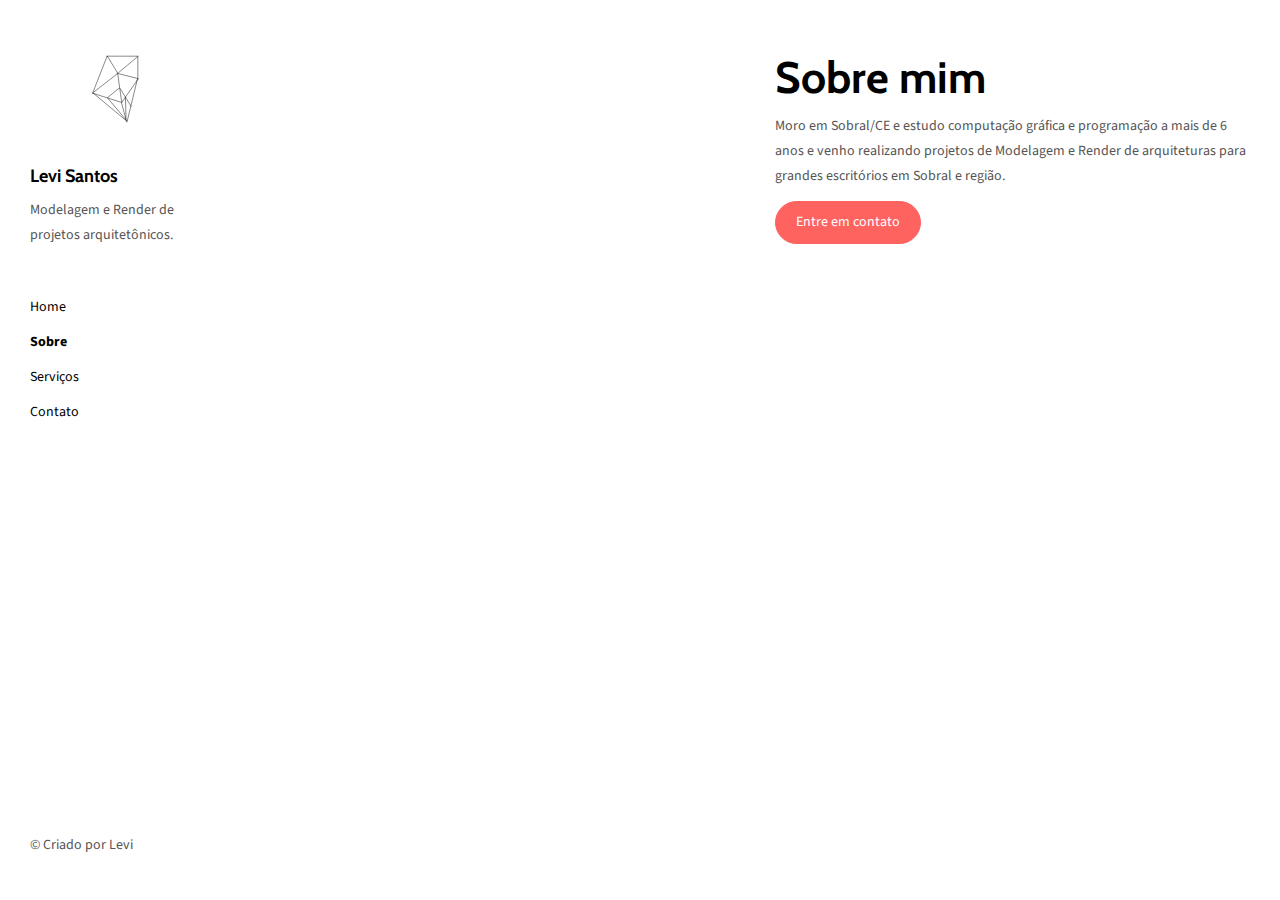
==== about.html @ 4e8b9628 "first commit" ====
<!DOCTYPE html>
<html lang="en">

<head>
  <meta charset="UTF-8">
  <meta content="IE=edge" http-equiv="X-UA-Compatible">
  <meta content="width=device-width,initial-scale=1" name="viewport">
  <meta content="description" name="description">
  <meta name="google" content="notranslate" />
  <meta content="Mashup templates have been developped by Orson.io team" name="author">

  <!-- Disable tap highlight on IE -->
  <meta name="msapplication-tap-highlight" content="no">

  <link href="./assets/apple-icon-180x180.png" rel="apple-touch-icon">
  <link href="./assets/favicon.ico" rel="icon">



  <title>Sobre mim</title>

  <link href="./main.82cfd66e.css" rel="stylesheet">
</head>

<body>

  <!-- Add your content of header -->
  <header class="">
    <div class="navbar navbar-default visible-xs">
      <button type="button" class="navbar-toggle collapsed">
        <span class="sr-only">Toggle navigation</span>
        <span class="icon-bar"></span>
        <span class="icon-bar"></span>
        <span class="icon-bar"></span>
      </button>
      <a href="./index.html" class="navbar-brand">Levi Santos</a>
    </div>

    <nav class="sidebar">
      <div class="navbar-collapse" id="navbar-collapse">
        <div class="site-header hidden-xs">
          <a class="site-brand" href="./index.html" title="">
            <img class="img-responsive site-logo" alt="" src="./assets/levi_logo.svg">
            Levi Santos
          </a>
          <p>Modelagem e Render de projetos arquitetônicos.</p>
        </div>
        <ul class="nav">
          <li><a href="./index.html" title="">Home</a></li>
          <li><a href="./about.html" title="">Sobre</a></li>
          <li><a href="./services.html" title="">Serviços</a></li>
          <li><a href="./contact.html" title="">Contato</a></li>
          <!-- <li><a href="./components.html" title="">Components</a></li> -->

        </ul>

        <nav class="nav-footer">
          <!-- <p class="nav-footer-social-buttons">
            <a class="fa-icon" href="https://www.instagram.com/" title="">
              <i class="fa fa-instagram"></i>
            </a>
            <a class="fa-icon" href="https://dribbble.com/" title="">
              <i class="fa fa-dribbble"></i>
            </a>
            <a class="fa-icon" href="https://twitter.com/" title="">
              <i class="fa fa-twitter"></i>
            </a>
          </p> -->
          <p>© Criado por Levi</a></p>
        </nav>
      </div>
    </nav>
  </header>
  <main class="" id="main-collapse">


    <div class="row">
      <div class="col-xs-12 col-md-6">
        <img class="img-responsive" alt="" src="./assets/images/img-10.jpg">
      </div>
      <div class="col-xs-12 col-md-6">
        <h1>Sobre mim</h1>

          <p>Moro em Sobral/CE e estudo computação gráfica e programação a mais de 6 anos e venho realizando projetos
            de Modelagem e Render de arquiteturas para grandes escritórios em Sobral e região.
          </p>

        <a href="contact.html" class="btn btn-primary" title=""> Entre em contato</a>
      </div>
    </div>

  </main>

  <script>
    document.addEventListener("DOMContentLoaded", function (event) {
      navbarToggleSidebar();
      navActivePage();
    });
  </script>

  <!-- Google Analytics: change UA-XXXXX-X to be your site's ID 

<script>
  (function (i, s, o, g, r, a, m) {
    i['GoogleAnalyticsObject'] = r; i[r] = i[r] || function () {
      (i[r].q = i[r].q || []).push(arguments)
    }, i[r].l = 1 * new Date(); a = s.createElement(o),
      m = s.getElementsByTagName(o)[0]; a.async = 1; a.src = g; m.parentNode.insertBefore(a, m)
  })(window, document, 'script', '//www.google-analytics.com/analytics.js', 'ga');
  ga('create', 'UA-XXXXX-X', 'auto');
  ga('send', 'pageview');
</script>

-->
  <script type="text/javascript" src="./main.85741bff.js"></script>
</body>

</html>
---- main.82cfd66e.css ----
@import url(https://fonts.googleapis.com/css?family=Cabin:400,700|Source+Sans+Pro:400,700);@import url(https://maxcdn.bootstrapcdn.com/font-awesome/4.7.0/css/font-awesome.min.css);/*!
 * Bootstrap v3.3.7 (http://getbootstrap.com)
 * Copyright 2011-2016 Twitter, Inc.
 * Licensed under MIT (https://github.com/twbs/bootstrap/blob/master/LICENSE)
 */
/*! normalize.css v3.0.3 | MIT License | github.com/necolas/normalize.css */html{font-family:sans-serif;-ms-text-size-adjust:100%;-webkit-text-size-adjust:100%}body{margin:0}article,aside,details,figcaption,figure,footer,header,hgroup,main,menu,nav,section,summary{display:block}audio,canvas,progress,video{display:inline-block;vertical-align:baseline}audio:not([controls]){display:none;height:0}[hidden],template{display:none}a{background-color:transparent}a:active,a:hover{outline:0}abbr[title]{border-bottom:1px dotted}b,strong{font-weight:700}dfn{font-style:italic}h1{font-size:2em;margin:.67em 0}mark{background:#ff0;color:#000}small{font-size:80%}sub,sup{font-size:75%;line-height:0;position:relative;vertical-align:baseline}sup{top:-.5em}sub{bottom:-.25em}img{border:0}svg:not(:root){overflow:hidden}figure{margin:1em 40px}hr{box-sizing:content-box;height:0}pre{overflow:auto}code,kbd,pre,samp{font-family:monospace,monospace;font-size:1em}button,input,optgroup,select,textarea{color:inherit;font:inherit;margin:0}button{overflow:visible}button,select{text-transform:none}button,html input[type=button],input[type=reset],input[type=submit]{-webkit-appearance:button;cursor:pointer}button[disabled],html input[disabled]{cursor:default}button::-moz-focus-inner,input::-moz-focus-inner{border:0;padding:0}input{line-height:normal}input[type=checkbox],input[type=radio]{box-sizing:border-box;padding:0}input[type=number]::-webkit-inner-spin-button,input[type=number]::-webkit-outer-spin-button{height:auto}input[type=search]{-webkit-appearance:textfield;box-sizing:content-box}input[type=search]::-webkit-search-cancel-button,input[type=search]::-webkit-search-decoration{-webkit-appearance:none}fieldset{border:1px solid silver;margin:0 2px;padding:.35em .625em .75em}textarea{overflow:auto}optgroup{font-weight:700}table{border-collapse:collapse;border-spacing:0}td,th{padding:0}

/*! Source: https://github.com/h5bp/html5-boilerplate/blob/master/src/css/main.css */@media print{*,:after,:before{background:transparent!important;color:#000!important;box-shadow:none!important;text-shadow:none!important}a,a:visited{text-decoration:underline}a[href]:after{content:" (" attr(href) ")"}abbr[title]:after{content:" (" attr(title) ")"}a[href^="#"]:after,a[href^="javascript:"]:after{content:""}blockquote,pre{border:1px solid #999;page-break-inside:avoid}thead{display:table-header-group}img,tr{page-break-inside:avoid}img{max-width:100%!important}h2,h3,p{orphans:3;widows:3}h2,h3{page-break-after:avoid}.navbar{display:none}.btn>.caret,.dropup>.btn>.caret{border-top-color:#000!important}.label{border:1px solid #000}.table{border-collapse:collapse!important}.table td,.table th{background-color:#fff!important}.table-bordered td,.table-bordered th{border:1px solid #ddd!important}}*,:after,:before{-webkit-box-sizing:border-box;-moz-box-sizing:border-box;box-sizing:border-box}html{font-size:10px;-webkit-tap-highlight-color:transparent}body{font-family:Source Sans Pro,Helvetica,Arial,sans-serif;font-size:14px;line-height:1.78;color:#555;background-color:#fff}button,input,select,textarea{font-family:inherit;font-size:inherit;line-height:inherit}a{color:#ff6360;text-decoration:none}a:focus,a:hover{color:#ff1814;text-decoration:underline}a:focus{outline:5px auto -webkit-focus-ring-color;outline-offset:-2px}figure{margin:0}img{vertical-align:middle}.img-responsive{display:block;max-width:100%;height:auto}.img-rounded{border-radius:2px}.img-thumbnail{padding:4px;line-height:1.78;background-color:#fff;border:1px solid #ddd;border-radius:2px;-webkit-transition:all .2s ease-in-out;-o-transition:all .2s ease-in-out;transition:all .2s ease-in-out;display:inline-block;max-width:100%;height:auto}.img-circle{border-radius:50%}hr{margin-top:24px;margin-bottom:24px;border:0;border-top:1px solid #eee}.sr-only{position:absolute;width:1px;height:1px;margin:-1px;padding:0;overflow:hidden;clip:rect(0,0,0,0);border:0}.sr-only-focusable:active,.sr-only-focusable:focus{position:static;width:auto;height:auto;margin:0;overflow:visible;clip:auto}[role=button]{cursor:pointer}.h1,.h2,.h3,.h4,.h5,.h6,h1,h2,h3,h4,h5,h6{font-family:Cabin,Helvetica,Arial,sans-serif;font-weight:700;line-height:1.1;color:#000}.h1 .small,.h1 small,.h2 .small,.h2 small,.h3 .small,.h3 small,.h4 .small,.h4 small,.h5 .small,.h5 small,.h6 .small,.h6 small,h1 .small,h1 small,h2 .small,h2 small,h3 .small,h3 small,h4 .small,h4 small,h5 .small,h5 small,h6 .small,h6 small{font-weight:400;line-height:1;color:#777}.h1,.h2,.h3,h1,h2,h3{margin-top:24px;margin-bottom:12px}.h1 .small,.h1 small,.h2 .small,.h2 small,.h3 .small,.h3 small,h1 .small,h1 small,h2 .small,h2 small,h3 .small,h3 small{font-size:65%}.h4,.h5,.h6,h4,h5,h6{margin-top:12px;margin-bottom:12px}.h4 .small,.h4 small,.h5 .small,.h5 small,.h6 .small,.h6 small,h4 .small,h4 small,h5 .small,h5 small,h6 .small,h6 small{font-size:75%}.h1,h1{font-size:44px}.h2,h2{font-size:33px}.h3,h3{font-size:25px}.h4,h4{font-size:19px}.h5,h5{font-size:14px}.h6,h6{font-size:12px}p{margin:0 0 12px}.lead{margin-bottom:24px;font-size:16px;font-weight:300;line-height:1.4}@media (min-width:768px){.lead{font-size:21px}}.small,small{font-size:85%}.mark,mark{background-color:#fcf8e3;padding:.2em}.text-left{text-align:left}.text-right{text-align:right}.text-center{text-align:center}.text-justify{text-align:justify}.text-nowrap{white-space:nowrap}.text-lowercase{text-transform:lowercase}.initialism,.text-uppercase{text-transform:uppercase}.text-capitalize{text-transform:capitalize}.text-muted{color:#777}.text-primary{color:#ff6360}a.text-primary:focus,a.text-primary:hover{color:#ff312d}.text-success{color:#fff}a.text-success:focus,a.text-success:hover{color:#e6e6e6}.text-info{color:#31708f}a.text-info:focus,a.text-info:hover{color:#245269}.text-warning{color:#8a6d3b}a.text-warning:focus,a.text-warning:hover{color:#66512c}.text-danger{color:#fff}a.text-danger:focus,a.text-danger:hover{color:#e6e6e6}.bg-primary{color:#fff;background-color:#ff6360}a.bg-primary:focus,a.bg-primary:hover{background-color:#ff312d}.bg-success{background-color:#57ce6e}a.bg-success:focus,a.bg-success:hover{background-color:#37bb50}.bg-info{background-color:#d9edf7}a.bg-info:focus,a.bg-info:hover{background-color:#afd9ee}.bg-warning{background-color:#fcf8e3}a.bg-warning:focus,a.bg-warning:hover{background-color:#f7ecb5}.bg-danger{background-color:#ee624b}a.bg-danger:focus,a.bg-danger:hover{background-color:#ea391c}.page-header{padding-bottom:11px;margin:48px 0 24px;border-bottom:1px solid #eee}ol,ul{margin-top:0;margin-bottom:12px}ol ol,ol ul,ul ol,ul ul{margin-bottom:0}.list-inline,.list-unstyled{padding-left:0;list-style:none}.list-inline{margin-left:-5px}.list-inline>li{display:inline-block;padding-left:5px;padding-right:5px}dl{margin-top:0;margin-bottom:24px}dd,dt{line-height:1.78}dt{font-weight:700}dd{margin-left:0}.dl-horizontal dd:after,.dl-horizontal dd:before{content:" ";display:table}.dl-horizontal dd:after{clear:both}@media (min-width:768px){.dl-horizontal dt{float:left;width:160px;clear:left;text-align:right;overflow:hidden;text-overflow:ellipsis;white-space:nowrap}.dl-horizontal dd{margin-left:180px}}abbr[data-original-title],abbr[title]{cursor:help;border-bottom:1px dotted #777}.initialism{font-size:90%}blockquote{padding:12px 24px;margin:0 0 24px;font-size:17.5px;border-left:5px solid #eee}blockquote ol:last-child,blockquote p:last-child,blockquote ul:last-child{margin-bottom:0}blockquote .small,blockquote footer,blockquote small{display:block;font-size:80%;line-height:1.78;color:#777}blockquote .small:before,blockquote footer:before,blockquote small:before{content:"\2014   \A0"}.blockquote-reverse,blockquote.pull-right{padding-right:15px;padding-left:0;border-right:5px solid #eee;border-left:0;text-align:right}.blockquote-reverse .small:before,.blockquote-reverse footer:before,.blockquote-reverse small:before,blockquote.pull-right .small:before,blockquote.pull-right footer:before,blockquote.pull-right small:before{content:""}.blockquote-reverse .small:after,.blockquote-reverse footer:after,.blockquote-reverse small:after,blockquote.pull-right .small:after,blockquote.pull-right footer:after,blockquote.pull-right small:after{content:"\A0   \2014"}address{margin-bottom:24px;font-style:normal;line-height:1.78}code,kbd,pre,samp{font-family:Menlo,Monaco,Consolas,Courier New,monospace}code{color:#c7254e;background-color:#f9f2f4}code,kbd{padding:2px 4px;font-size:90%;border-radius:2px}kbd{color:#fff;background-color:#333;box-shadow:inset 0 -1px 0 rgba(0,0,0,.25)}kbd kbd{padding:0;font-size:100%;font-weight:700;box-shadow:none}pre{display:block;padding:11.5px;margin:0 0 12px;font-size:13px;line-height:1.78;word-break:break-all;word-wrap:break-word;color:#333;background-color:#f5f5f5;border:1px solid #ccc;border-radius:2px}pre code{padding:0;font-size:inherit;color:inherit;white-space:pre-wrap;background-color:transparent;border-radius:0}.pre-scrollable{max-height:340px;overflow-y:scroll}.container{margin-right:auto;margin-left:auto;padding-left:15px;padding-right:15px}.container:after,.container:before{content:" ";display:table}.container:after{clear:both}@media (min-width:768px){.container{width:750px}}@media (min-width:992px){.container{width:970px}}@media (min-width:1200px){.container{width:1170px}}.container-fluid{margin-right:auto;margin-left:auto;padding-left:15px;padding-right:15px}.container-fluid:after,.container-fluid:before{content:" ";display:table}.container-fluid:after{clear:both}.row{margin-left:-15px;margin-right:-15px}.row:after,.row:before{content:" ";display:table}.row:after{clear:both}.col-lg-1,.col-lg-2,.col-lg-3,.col-lg-4,.col-lg-5,.col-lg-6,.col-lg-7,.col-lg-8,.col-lg-9,.col-lg-10,.col-lg-11,.col-lg-12,.col-md-1,.col-md-2,.col-md-3,.col-md-4,.col-md-5,.col-md-6,.col-md-7,.col-md-8,.col-md-9,.col-md-10,.col-md-11,.col-md-12,.col-sm-1,.col-sm-2,.col-sm-3,.col-sm-4,.col-sm-5,.col-sm-6,.col-sm-7,.col-sm-8,.col-sm-9,.col-sm-10,.col-sm-11,.col-sm-12,.col-xs-1,.col-xs-2,.col-xs-3,.col-xs-4,.col-xs-5,.col-xs-6,.col-xs-7,.col-xs-8,.col-xs-9,.col-xs-10,.col-xs-11,.col-xs-12{position:relative;min-height:1px;padding-left:15px;padding-right:15px}.col-xs-1,.col-xs-2,.col-xs-3,.col-xs-4,.col-xs-5,.col-xs-6,.col-xs-7,.col-xs-8,.col-xs-9,.col-xs-10,.col-xs-11,.col-xs-12{float:left}.col-xs-1{width:8.33333%}.col-xs-2{width:16.66667%}.col-xs-3{width:25%}.col-xs-4{width:33.33333%}.col-xs-5{width:41.66667%}.col-xs-6{width:50%}.col-xs-7{width:58.33333%}.col-xs-8{width:66.66667%}.col-xs-9{width:75%}.col-xs-10{width:83.33333%}.col-xs-11{width:91.66667%}.col-xs-12{width:100%}.col-xs-pull-0{right:auto}.col-xs-pull-1{right:8.33333%}.col-xs-pull-2{right:16.66667%}.col-xs-pull-3{right:25%}.col-xs-pull-4{right:33.33333%}.col-xs-pull-5{right:41.66667%}.col-xs-pull-6{right:50%}.col-xs-pull-7{right:58.33333%}.col-xs-pull-8{right:66.66667%}.col-xs-pull-9{right:75%}.col-xs-pull-10{right:83.33333%}.col-xs-pull-11{right:91.66667%}.col-xs-pull-12{right:100%}.col-xs-push-0{left:auto}.col-xs-push-1{left:8.33333%}.col-xs-push-2{left:16.66667%}.col-xs-push-3{left:25%}.col-xs-push-4{left:33.33333%}.col-xs-push-5{left:41.66667%}.col-xs-push-6{left:50%}.col-xs-push-7{left:58.33333%}.col-xs-push-8{left:66.66667%}.col-xs-push-9{left:75%}.col-xs-push-10{left:83.33333%}.col-xs-push-11{left:91.66667%}.col-xs-push-12{left:100%}.col-xs-offset-0{margin-left:0}.col-xs-offset-1{margin-left:8.33333%}.col-xs-offset-2{margin-left:16.66667%}.col-xs-offset-3{margin-left:25%}.col-xs-offset-4{margin-left:33.33333%}.col-xs-offset-5{margin-left:41.66667%}.col-xs-offset-6{margin-left:50%}.col-xs-offset-7{margin-left:58.33333%}.col-xs-offset-8{margin-left:66.66667%}.col-xs-offset-9{margin-left:75%}.col-xs-offset-10{margin-left:83.33333%}.col-xs-offset-11{margin-left:91.66667%}.col-xs-offset-12{margin-left:100%}@media (min-width:768px){.col-sm-1,.col-sm-2,.col-sm-3,.col-sm-4,.col-sm-5,.col-sm-6,.col-sm-7,.col-sm-8,.col-sm-9,.col-sm-10,.col-sm-11,.col-sm-12{float:left}.col-sm-1{width:8.33333%}.col-sm-2{width:16.66667%}.col-sm-3{width:25%}.col-sm-4{width:33.33333%}.col-sm-5{width:41.66667%}.col-sm-6{width:50%}.col-sm-7{width:58.33333%}.col-sm-8{width:66.66667%}.col-sm-9{width:75%}.col-sm-10{width:83.33333%}.col-sm-11{width:91.66667%}.col-sm-12{width:100%}.col-sm-pull-0{right:auto}.col-sm-pull-1{right:8.33333%}.col-sm-pull-2{right:16.66667%}.col-sm-pull-3{right:25%}.col-sm-pull-4{right:33.33333%}.col-sm-pull-5{right:41.66667%}.col-sm-pull-6{right:50%}.col-sm-pull-7{right:58.33333%}.col-sm-pull-8{right:66.66667%}.col-sm-pull-9{right:75%}.col-sm-pull-10{right:83.33333%}.col-sm-pull-11{right:91.66667%}.col-sm-pull-12{right:100%}.col-sm-push-0{left:auto}.col-sm-push-1{left:8.33333%}.col-sm-push-2{left:16.66667%}.col-sm-push-3{left:25%}.col-sm-push-4{left:33.33333%}.col-sm-push-5{left:41.66667%}.col-sm-push-6{left:50%}.col-sm-push-7{left:58.33333%}.col-sm-push-8{left:66.66667%}.col-sm-push-9{left:75%}.col-sm-push-10{left:83.33333%}.col-sm-push-11{left:91.66667%}.col-sm-push-12{left:100%}.col-sm-offset-0{margin-left:0}.col-sm-offset-1{margin-left:8.33333%}.col-sm-offset-2{margin-left:16.66667%}.col-sm-offset-3{margin-left:25%}.col-sm-offset-4{margin-left:33.33333%}.col-sm-offset-5{margin-left:41.66667%}.col-sm-offset-6{margin-left:50%}.col-sm-offset-7{margin-left:58.33333%}.col-sm-offset-8{margin-left:66.66667%}.col-sm-offset-9{margin-left:75%}.col-sm-offset-10{margin-left:83.33333%}.col-sm-offset-11{margin-left:91.66667%}.col-sm-offset-12{margin-left:100%}}@media (min-width:992px){.col-md-1,.col-md-2,.col-md-3,.col-md-4,.col-md-5,.col-md-6,.col-md-7,.col-md-8,.col-md-9,.col-md-10,.col-md-11,.col-md-12{float:left}.col-md-1{width:8.33333%}.col-md-2{width:16.66667%}.col-md-3{width:25%}.col-md-4{width:33.33333%}.col-md-5{width:41.66667%}.col-md-6{width:50%}.col-md-7{width:58.33333%}.col-md-8{width:66.66667%}.col-md-9{width:75%}.col-md-10{width:83.33333%}.col-md-11{width:91.66667%}.col-md-12{width:100%}.col-md-pull-0{right:auto}.col-md-pull-1{right:8.33333%}.col-md-pull-2{right:16.66667%}.col-md-pull-3{right:25%}.col-md-pull-4{right:33.33333%}.col-md-pull-5{right:41.66667%}.col-md-pull-6{right:50%}.col-md-pull-7{right:58.33333%}.col-md-pull-8{right:66.66667%}.col-md-pull-9{right:75%}.col-md-pull-10{right:83.33333%}.col-md-pull-11{right:91.66667%}.col-md-pull-12{right:100%}.col-md-push-0{left:auto}.col-md-push-1{left:8.33333%}.col-md-push-2{left:16.66667%}.col-md-push-3{left:25%}.col-md-push-4{left:33.33333%}.col-md-push-5{left:41.66667%}.col-md-push-6{left:50%}.col-md-push-7{left:58.33333%}.col-md-push-8{left:66.66667%}.col-md-push-9{left:75%}.col-md-push-10{left:83.33333%}.col-md-push-11{left:91.66667%}.col-md-push-12{left:100%}.col-md-offset-0{margin-left:0}.col-md-offset-1{margin-left:8.33333%}.col-md-offset-2{margin-left:16.66667%}.col-md-offset-3{margin-left:25%}.col-md-offset-4{margin-left:33.33333%}.col-md-offset-5{margin-left:41.66667%}.col-md-offset-6{margin-left:50%}.col-md-offset-7{margin-left:58.33333%}.col-md-offset-8{margin-left:66.66667%}.col-md-offset-9{margin-left:75%}.col-md-offset-10{margin-left:83.33333%}.col-md-offset-11{margin-left:91.66667%}.col-md-offset-12{margin-left:100%}}@media (min-width:1200px){.col-lg-1,.col-lg-2,.col-lg-3,.col-lg-4,.col-lg-5,.col-lg-6,.col-lg-7,.col-lg-8,.col-lg-9,.col-lg-10,.col-lg-11,.col-lg-12{float:left}.col-lg-1{width:8.33333%}.col-lg-2{width:16.66667%}.col-lg-3{width:25%}.col-lg-4{width:33.33333%}.col-lg-5{width:41.66667%}.col-lg-6{width:50%}.col-lg-7{width:58.33333%}.col-lg-8{width:66.66667%}.col-lg-9{width:75%}.col-lg-10{width:83.33333%}.col-lg-11{width:91.66667%}.col-lg-12{width:100%}.col-lg-pull-0{right:auto}.col-lg-pull-1{right:8.33333%}.col-lg-pull-2{right:16.66667%}.col-lg-pull-3{right:25%}.col-lg-pull-4{right:33.33333%}.col-lg-pull-5{right:41.66667%}.col-lg-pull-6{right:50%}.col-lg-pull-7{right:58.33333%}.col-lg-pull-8{right:66.66667%}.col-lg-pull-9{right:75%}.col-lg-pull-10{right:83.33333%}.col-lg-pull-11{right:91.66667%}.col-lg-pull-12{right:100%}.col-lg-push-0{left:auto}.col-lg-push-1{left:8.33333%}.col-lg-push-2{left:16.66667%}.col-lg-push-3{left:25%}.col-lg-push-4{left:33.33333%}.col-lg-push-5{left:41.66667%}.col-lg-push-6{left:50%}.col-lg-push-7{left:58.33333%}.col-lg-push-8{left:66.66667%}.col-lg-push-9{left:75%}.col-lg-push-10{left:83.33333%}.col-lg-push-11{left:91.66667%}.col-lg-push-12{left:100%}.col-lg-offset-0{margin-left:0}.col-lg-offset-1{margin-left:8.33333%}.col-lg-offset-2{margin-left:16.66667%}.col-lg-offset-3{margin-left:25%}.col-lg-offset-4{margin-left:33.33333%}.col-lg-offset-5{margin-left:41.66667%}.col-lg-offset-6{margin-left:50%}.col-lg-offset-7{margin-left:58.33333%}.col-lg-offset-8{margin-left:66.66667%}.col-lg-offset-9{margin-left:75%}.col-lg-offset-10{margin-left:83.33333%}.col-lg-offset-11{margin-left:91.66667%}.col-lg-offset-12{margin-left:100%}}table{background-color:transparent}caption{padding-top:8px;padding-bottom:8px;color:#777}caption,th{text-align:left}.table{width:100%;max-width:100%;margin-bottom:24px}.table>tbody>tr>td,.table>tbody>tr>th,.table>tfoot>tr>td,.table>tfoot>tr>th,.table>thead>tr>td,.table>thead>tr>th{padding:8px;line-height:1.78;vertical-align:top;border-top:1px solid #ddd}.table>thead>tr>th{vertical-align:bottom;border-bottom:2px solid #ddd}.table>caption+thead>tr:first-child>td,.table>caption+thead>tr:first-child>th,.table>colgroup+thead>tr:first-child>td,.table>colgroup+thead>tr:first-child>th,.table>thead:first-child>tr:first-child>td,.table>thead:first-child>tr:first-child>th{border-top:0}.table>tbody+tbody{border-top:2px solid #ddd}.table .table{background-color:#fff}.table-condensed>tbody>tr>td,.table-condensed>tbody>tr>th,.table-condensed>tfoot>tr>td,.table-condensed>tfoot>tr>th,.table-condensed>thead>tr>td,.table-condensed>thead>tr>th{padding:5px}.table-bordered,.table-bordered>tbody>tr>td,.table-bordered>tbody>tr>th,.table-bordered>tfoot>tr>td,.table-bordered>tfoot>tr>th,.table-bordered>thead>tr>td,.table-bordered>thead>tr>th{border:1px solid #ddd}.table-bordered>thead>tr>td,.table-bordered>thead>tr>th{border-bottom-width:2px}.table-striped>tbody>tr:nth-of-type(odd){background-color:#f9f9f9}.table-hover>tbody>tr:hover{background-color:#f5f5f5}table col[class*=col-]{position:static;float:none;display:table-column}table td[class*=col-],table th[class*=col-]{position:static;float:none;display:table-cell}.table>tbody>tr.active>td,.table>tbody>tr.active>th,.table>tbody>tr>td.active,.table>tbody>tr>th.active,.table>tfoot>tr.active>td,.table>tfoot>tr.active>th,.table>tfoot>tr>td.active,.table>tfoot>tr>th.active,.table>thead>tr.active>td,.table>thead>tr.active>th,.table>thead>tr>td.active,.table>thead>tr>th.active{background-color:#f5f5f5}.table-hover>tbody>tr.active:hover>td,.table-hover>tbody>tr.active:hover>th,.table-hover>tbody>tr:hover>.active,.table-hover>tbody>tr>td.active:hover,.table-hover>tbody>tr>th.active:hover{background-color:#e8e8e8}.table>tbody>tr.success>td,.table>tbody>tr.success>th,.table>tbody>tr>td.success,.table>tbody>tr>th.success,.table>tfoot>tr.success>td,.table>tfoot>tr.success>th,.table>tfoot>tr>td.success,.table>tfoot>tr>th.success,.table>thead>tr.success>td,.table>thead>tr.success>th,.table>thead>tr>td.success,.table>thead>tr>th.success{background-color:#57ce6e}.table-hover>tbody>tr.success:hover>td,.table-hover>tbody>tr.success:hover>th,.table-hover>tbody>tr:hover>.success,.table-hover>tbody>tr>td.success:hover,.table-hover>tbody>tr>th.success:hover{background-color:#43c85d}.table>tbody>tr.info>td,.table>tbody>tr.info>th,.table>tbody>tr>td.info,.table>tbody>tr>th.info,.table>tfoot>tr.info>td,.table>tfoot>tr.info>th,.table>tfoot>tr>td.info,.table>tfoot>tr>th.info,.table>thead>tr.info>td,.table>thead>tr.info>th,.table>thead>tr>td.info,.table>thead>tr>th.info{background-color:#d9edf7}.table-hover>tbody>tr.info:hover>td,.table-hover>tbody>tr.info:hover>th,.table-hover>tbody>tr:hover>.info,.table-hover>tbody>tr>td.info:hover,.table-hover>tbody>tr>th.info:hover{background-color:#c4e3f3}.table>tbody>tr.warning>td,.table>tbody>tr.warning>th,.table>tbody>tr>td.warning,.table>tbody>tr>th.warning,.table>tfoot>tr.warning>td,.table>tfoot>tr.warning>th,.table>tfoot>tr>td.warning,.table>tfoot>tr>th.warning,.table>thead>tr.warning>td,.table>thead>tr.warning>th,.table>thead>tr>td.warning,.table>thead>tr>th.warning{background-color:#fcf8e3}.table-hover>tbody>tr.warning:hover>td,.table-hover>tbody>tr.warning:hover>th,.table-hover>tbody>tr:hover>.warning,.table-hover>tbody>tr>td.warning:hover,.table-hover>tbody>tr>th.warning:hover{background-color:#faf2cc}.table>tbody>tr.danger>td,.table>tbody>tr.danger>th,.table>tbody>tr>td.danger,.table>tbody>tr>th.danger,.table>tfoot>tr.danger>td,.table>tfoot>tr.danger>th,.table>tfoot>tr>td.danger,.table>tfoot>tr>th.danger,.table>thead>tr.danger>td,.table>thead>tr.danger>th,.table>thead>tr>td.danger,.table>thead>tr>th.danger{background-color:#ee624b}.table-hover>tbody>tr.danger:hover>td,.table-hover>tbody>tr.danger:hover>th,.table-hover>tbody>tr:hover>.danger,.table-hover>tbody>tr>td.danger:hover,.table-hover>tbody>tr>th.danger:hover{background-color:#ec4e34}.table-responsive{overflow-x:auto;min-height:.01%}@media screen and (max-width:767px){.table-responsive{width:100%;margin-bottom:18px;overflow-y:hidden;-ms-overflow-style:-ms-autohiding-scrollbar;border:1px solid #ddd}.table-responsive>.table{margin-bottom:0}.table-responsive>.table>tbody>tr>td,.table-responsive>.table>tbody>tr>th,.table-responsive>.table>tfoot>tr>td,.table-responsive>.table>tfoot>tr>th,.table-responsive>.table>thead>tr>td,.table-responsive>.table>thead>tr>th{white-space:nowrap}.table-responsive>.table-bordered{border:0}.table-responsive>.table-bordered>tbody>tr>td:first-child,.table-responsive>.table-bordered>tbody>tr>th:first-child,.table-responsive>.table-bordered>tfoot>tr>td:first-child,.table-responsive>.table-bordered>tfoot>tr>th:first-child,.table-responsive>.table-bordered>thead>tr>td:first-child,.table-responsive>.table-bordered>thead>tr>th:first-child{border-left:0}.table-responsive>.table-bordered>tbody>tr>td:last-child,.table-responsive>.table-bordered>tbody>tr>th:last-child,.table-responsive>.table-bordered>tfoot>tr>td:last-child,.table-responsive>.table-bordered>tfoot>tr>th:last-child,.table-responsive>.table-bordered>thead>tr>td:last-child,.table-responsive>.table-bordered>thead>tr>th:last-child{border-right:0}.table-responsive>.table-bordered>tbody>tr:last-child>td,.table-responsive>.table-bordered>tbody>tr:last-child>th,.table-responsive>.table-bordered>tfoot>tr:last-child>td,.table-responsive>.table-bordered>tfoot>tr:last-child>th{border-bottom:0}}fieldset{margin:0;min-width:0}fieldset,legend{padding:0;border:0}legend{display:block;width:100%;margin-bottom:24px;font-size:21px;line-height:inherit;color:#333;border-bottom:1px solid #e5e5e5}label{display:inline-block;max-width:100%;margin-bottom:5px;font-weight:700}input[type=search]{-webkit-box-sizing:border-box;-moz-box-sizing:border-box;box-sizing:border-box}input[type=checkbox],input[type=radio]{margin:4px 0 0;margin-top:1px\9;line-height:normal}input[type=file]{display:block}input[type=range]{display:block;width:100%}select[multiple],select[size]{height:auto}input[type=checkbox]:focus,input[type=file]:focus,input[type=radio]:focus{outline:5px auto -webkit-focus-ring-color;outline-offset:-2px}output{padding-top:9px}.form-control,output{display:block;font-size:14px;line-height:1.78;color:#555}.form-control{width:100%;height:40px;padding:8px 20px;background-color:#fff;background-image:none;border:1px solid #000;border-radius:2px;-webkit-box-shadow:inset 0 1px 1px rgba(0,0,0,.075);box-shadow:inset 0 1px 1px rgba(0,0,0,.075);-webkit-transition:border-color .15s ease-in-out,box-shadow .15s ease-in-out;-o-transition:border-color ease-in-out .15s,box-shadow ease-in-out .15s;transition:border-color .15s ease-in-out,box-shadow .15s ease-in-out}.form-control:focus{border-color:#66afe9;-webkit-box-shadow:inset 0 1px 1px rgba(0,0,0,.075),0 0 8px rgba(102,175,233,.6);box-shadow:inset 0 1px 1px rgba(0,0,0,.075),0 0 8px rgba(102,175,233,.6)}.form-control::-moz-placeholder{color:#999;opacity:1}.form-control:-ms-input-placeholder{color:#999}.form-control::-webkit-input-placeholder{color:#999}.form-control::-ms-expand{border:0;background-color:transparent}.form-control[disabled],.form-control[readonly],fieldset[disabled] .form-control{background-color:#eee;opacity:1}.form-control[disabled],fieldset[disabled] .form-control{cursor:not-allowed}textarea.form-control{height:auto}input[type=search]{-webkit-appearance:none}@media screen and (-webkit-min-device-pixel-ratio:0){input[type=date].form-control,input[type=datetime-local].form-control,input[type=month].form-control,input[type=time].form-control{line-height:40px}.input-group-sm>.input-group-btn>input[type=date].btn,.input-group-sm>.input-group-btn>input[type=datetime-local].btn,.input-group-sm>.input-group-btn>input[type=month].btn,.input-group-sm>.input-group-btn>input[type=time].btn,.input-group-sm>input[type=date].form-control,.input-group-sm>input[type=date].input-group-addon,.input-group-sm>input[type=datetime-local].form-control,.input-group-sm>input[type=datetime-local].input-group-addon,.input-group-sm>input[type=month].form-control,.input-group-sm>input[type=month].input-group-addon,.input-group-sm>input[type=time].form-control,.input-group-sm>input[type=time].input-group-addon,.input-group-sm input[type=date],.input-group-sm input[type=datetime-local],.input-group-sm input[type=month],.input-group-sm input[type=time],input[type=date].input-sm,input[type=datetime-local].input-sm,input[type=month].input-sm,input[type=time].input-sm{line-height:30px}.input-group-lg>.input-group-btn>input[type=date].btn,.input-group-lg>.input-group-btn>input[type=datetime-local].btn,.input-group-lg>.input-group-btn>input[type=month].btn,.input-group-lg>.input-group-btn>input[type=time].btn,.input-group-lg>input[type=date].form-control,.input-group-lg>input[type=date].input-group-addon,.input-group-lg>input[type=datetime-local].form-control,.input-group-lg>input[type=datetime-local].input-group-addon,.input-group-lg>input[type=month].form-control,.input-group-lg>input[type=month].input-group-addon,.input-group-lg>input[type=time].form-control,.input-group-lg>input[type=time].input-group-addon,.input-group-lg input[type=date],.input-group-lg input[type=datetime-local],.input-group-lg input[type=month],.input-group-lg input[type=time],input[type=date].input-lg,input[type=datetime-local].input-lg,input[type=month].input-lg,input[type=time].input-lg{line-height:46px}}.form-group{margin-bottom:15px}.checkbox,.radio{position:relative;display:block;margin-top:10px;margin-bottom:10px}.checkbox label,.radio label{min-height:24px;padding-left:20px;margin-bottom:0;font-weight:400;cursor:pointer}.checkbox-inline input[type=checkbox],.checkbox input[type=checkbox],.radio-inline input[type=radio],.radio input[type=radio]{position:absolute;margin-left:-20px;margin-top:4px\9}.checkbox+.checkbox,.radio+.radio{margin-top:-5px}.checkbox-inline,.radio-inline{position:relative;display:inline-block;padding-left:20px;margin-bottom:0;vertical-align:middle;font-weight:400;cursor:pointer}.checkbox-inline+.checkbox-inline,.radio-inline+.radio-inline{margin-top:0;margin-left:10px}.checkbox-inline.disabled,.checkbox.disabled label,.radio-inline.disabled,.radio.disabled label,fieldset[disabled] .checkbox-inline,fieldset[disabled] .checkbox label,fieldset[disabled] .radio-inline,fieldset[disabled] .radio label,fieldset[disabled] input[type=checkbox],fieldset[disabled] input[type=radio],input[type=checkbox].disabled,input[type=checkbox][disabled],input[type=radio].disabled,input[type=radio][disabled]{cursor:not-allowed}.form-control-static{padding-top:9px;padding-bottom:9px;margin-bottom:0;min-height:38px}.form-control-static.input-lg,.form-control-static.input-sm,.input-group-lg>.form-control-static.form-control,.input-group-lg>.form-control-static.input-group-addon,.input-group-lg>.input-group-btn>.form-control-static.btn,.input-group-sm>.form-control-static.form-control,.input-group-sm>.form-control-static.input-group-addon,.input-group-sm>.input-group-btn>.form-control-static.btn{padding-left:0;padding-right:0}.input-group-sm>.form-control,.input-group-sm>.input-group-addon,.input-group-sm>.input-group-btn>.btn,.input-sm{height:30px;padding:5px 14px;font-size:12px;line-height:1.5;border-radius:2px}.input-group-sm>.input-group-btn>select.btn,.input-group-sm>select.form-control,.input-group-sm>select.input-group-addon,select.input-sm{height:30px;line-height:30px}.input-group-sm>.input-group-btn>select[multiple].btn,.input-group-sm>.input-group-btn>textarea.btn,.input-group-sm>select[multiple].form-control,.input-group-sm>select[multiple].input-group-addon,.input-group-sm>textarea.form-control,.input-group-sm>textarea.input-group-addon,select[multiple].input-sm,textarea.input-sm{height:auto}.form-group-sm .form-control{height:30px;padding:5px 14px;font-size:12px;line-height:1.5;border-radius:2px}.form-group-sm select.form-control{height:30px;line-height:30px}.form-group-sm select[multiple].form-control,.form-group-sm textarea.form-control{height:auto}.form-group-sm .form-control-static{height:30px;min-height:36px;padding:6px 14px;font-size:12px;line-height:1.5}.input-group-lg>.form-control,.input-group-lg>.input-group-addon,.input-group-lg>.input-group-btn>.btn,.input-lg{height:46px;padding:10px 24px;font-size:18px;line-height:1.33333;border-radius:2px}.input-group-lg>.input-group-btn>select.btn,.input-group-lg>select.form-control,.input-group-lg>select.input-group-addon,select.input-lg{height:46px;line-height:46px}.input-group-lg>.input-group-btn>select[multiple].btn,.input-group-lg>.input-group-btn>textarea.btn,.input-group-lg>select[multiple].form-control,.input-group-lg>select[multiple].input-group-addon,.input-group-lg>textarea.form-control,.input-group-lg>textarea.input-group-addon,select[multiple].input-lg,textarea.input-lg{height:auto}.form-group-lg .form-control{height:46px;padding:10px 24px;font-size:18px;line-height:1.33333;border-radius:2px}.form-group-lg select.form-control{height:46px;line-height:46px}.form-group-lg select[multiple].form-control,.form-group-lg textarea.form-control{height:auto}.form-group-lg .form-control-static{height:46px;min-height:42px;padding:11px 24px;font-size:18px;line-height:1.33333}.has-feedback{position:relative}.has-feedback .form-control{padding-right:50px}.form-control-feedback{position:absolute;top:0;right:0;z-index:2;display:block;width:40px;height:40px;line-height:40px;text-align:center;pointer-events:none}.form-group-lg .form-control+.form-control-feedback,.input-group-lg+.form-control-feedback,.input-group-lg>.form-control+.form-control-feedback,.input-group-lg>.input-group-addon+.form-control-feedback,.input-group-lg>.input-group-btn>.btn+.form-control-feedback,.input-lg+.form-control-feedback{width:46px;height:46px;line-height:46px}.form-group-sm .form-control+.form-control-feedback,.input-group-sm+.form-control-feedback,.input-group-sm>.form-control+.form-control-feedback,.input-group-sm>.input-group-addon+.form-control-feedback,.input-group-sm>.input-group-btn>.btn+.form-control-feedback,.input-sm+.form-control-feedback{width:30px;height:30px;line-height:30px}.has-success .checkbox,.has-success .checkbox-inline,.has-success.checkbox-inline label,.has-success.checkbox label,.has-success .control-label,.has-success .help-block,.has-success .radio,.has-success .radio-inline,.has-success.radio-inline label,.has-success.radio label{color:#fff}.has-success .form-control{border-color:#fff;-webkit-box-shadow:inset 0 1px 1px rgba(0,0,0,.075);box-shadow:inset 0 1px 1px rgba(0,0,0,.075)}.has-success .form-control:focus{border-color:#e6e6e6;-webkit-box-shadow:inset 0 1px 1px rgba(0,0,0,.075),0 0 6px #fff;box-shadow:inset 0 1px 1px rgba(0,0,0,.075),0 0 6px #fff}.has-success .input-group-addon{color:#fff;border-color:#fff;background-color:#57ce6e}.has-success .form-control-feedback{color:#fff}.has-warning .checkbox,.has-warning .checkbox-inline,.has-warning.checkbox-inline label,.has-warning.checkbox label,.has-warning .control-label,.has-warning .help-block,.has-warning .radio,.has-warning .radio-inline,.has-warning.radio-inline label,.has-warning.radio label{color:#8a6d3b}.has-warning .form-control{border-color:#8a6d3b;-webkit-box-shadow:inset 0 1px 1px rgba(0,0,0,.075);box-shadow:inset 0 1px 1px rgba(0,0,0,.075)}.has-warning .form-control:focus{border-color:#66512c;-webkit-box-shadow:inset 0 1px 1px rgba(0,0,0,.075),0 0 6px #c0a16b;box-shadow:inset 0 1px 1px rgba(0,0,0,.075),0 0 6px #c0a16b}.has-warning .input-group-addon{color:#8a6d3b;border-color:#8a6d3b;background-color:#fcf8e3}.has-warning .form-control-feedback{color:#8a6d3b}.has-error .checkbox,.has-error .checkbox-inline,.has-error.checkbox-inline label,.has-error.checkbox label,.has-error .control-label,.has-error .help-block,.has-error .radio,.has-error .radio-inline,.has-error.radio-inline label,.has-error.radio label{color:#fff}.has-error .form-control{border-color:#fff;-webkit-box-shadow:inset 0 1px 1px rgba(0,0,0,.075);box-shadow:inset 0 1px 1px rgba(0,0,0,.075)}.has-error .form-control:focus{border-color:#e6e6e6;-webkit-box-shadow:inset 0 1px 1px rgba(0,0,0,.075),0 0 6px #fff;box-shadow:inset 0 1px 1px rgba(0,0,0,.075),0 0 6px #fff}.has-error .input-group-addon{color:#fff;border-color:#fff;background-color:#ee624b}.has-error .form-control-feedback{color:#fff}.has-feedback label~.form-control-feedback{top:29px}.has-feedback label.sr-only~.form-control-feedback{top:0}.help-block{display:block;margin-top:5px;margin-bottom:10px;color:#959595}@media (min-width:768px){.form-inline .form-group{display:inline-block;margin-bottom:0;vertical-align:middle}.form-inline .form-control{display:inline-block;width:auto;vertical-align:middle}.form-inline .form-control-static{display:inline-block}.form-inline .input-group{display:inline-table;vertical-align:middle}.form-inline .input-group .form-control,.form-inline .input-group .input-group-addon,.form-inline .input-group .input-group-btn{width:auto}.form-inline .input-group>.form-control{width:100%}.form-inline .control-label{margin-bottom:0;vertical-align:middle}.form-inline .checkbox,.form-inline .radio{display:inline-block;margin-top:0;margin-bottom:0;vertical-align:middle}.form-inline .checkbox label,.form-inline .radio label{padding-left:0}.form-inline .checkbox input[type=checkbox],.form-inline .radio input[type=radio]{position:relative;margin-left:0}.form-inline .has-feedback .form-control-feedback{top:0}}.form-horizontal .checkbox,.form-horizontal .checkbox-inline,.form-horizontal .radio,.form-horizontal .radio-inline{margin-top:0;margin-bottom:0;padding-top:9px}.form-horizontal .checkbox,.form-horizontal .radio{min-height:33px}.form-horizontal .form-group{margin-left:-15px;margin-right:-15px}.form-horizontal .form-group:after,.form-horizontal .form-group:before{content:" ";display:table}.form-horizontal .form-group:after{clear:both}@media (min-width:768px){.form-horizontal .control-label{text-align:right;margin-bottom:0;padding-top:9px}}.form-horizontal .has-feedback .form-control-feedback{right:15px}@media (min-width:768px){.form-horizontal .form-group-lg .control-label{padding-top:11px;font-size:18px}}@media (min-width:768px){.form-horizontal .form-group-sm .control-label{padding-top:6px;font-size:12px}}.btn{display:inline-block;margin-bottom:0;font-weight:400;text-align:center;vertical-align:middle;touch-action:manipulation;cursor:pointer;background-image:none;border:1px solid transparent;white-space:nowrap;padding:8px 20px;font-size:14px;line-height:1.78;border-radius:50px;-webkit-user-select:none;-moz-user-select:none;-ms-user-select:none;user-select:none}.btn.active.focus,.btn.active:focus,.btn.focus,.btn:active.focus,.btn:active:focus,.btn:focus{outline:5px auto -webkit-focus-ring-color;outline-offset:-2px}.btn.focus,.btn:focus,.btn:hover{color:#333;text-decoration:none}.btn.active,.btn:active{outline:0;background-image:none;-webkit-box-shadow:inset 0 3px 5px rgba(0,0,0,.125);box-shadow:inset 0 3px 5px rgba(0,0,0,.125)}.btn.disabled,.btn[disabled],fieldset[disabled] .btn{cursor:not-allowed;opacity:.65;filter:alpha(opacity=65);-webkit-box-shadow:none;box-shadow:none}a.btn.disabled,fieldset[disabled] a.btn{pointer-events:none}.btn-default{color:#333;background-color:#fff;border-color:#333}.btn-default.focus,.btn-default:focus{color:#333;background-color:#e6e6e6;border-color:#000}.btn-default.active,.btn-default:active,.btn-default:hover,.open>.btn-default.dropdown-toggle{color:#333;background-color:#e6e6e6;border-color:#141414}.btn-default.active.focus,.btn-default.active:focus,.btn-default.active:hover,.btn-default:active.focus,.btn-default:active:focus,.btn-default:active:hover,.open>.btn-default.dropdown-toggle.focus,.open>.btn-default.dropdown-toggle:focus,.open>.btn-default.dropdown-toggle:hover{color:#333;background-color:#d4d4d4;border-color:#000}.btn-default.active,.btn-default:active,.open>.btn-default.dropdown-toggle{background-image:none}.btn-default.disabled.focus,.btn-default.disabled:focus,.btn-default.disabled:hover,.btn-default[disabled].focus,.btn-default[disabled]:focus,.btn-default[disabled]:hover,fieldset[disabled] .btn-default.focus,fieldset[disabled] .btn-default:focus,fieldset[disabled] .btn-default:hover{background-color:#fff;border-color:#333}.btn-default .badge{color:#fff;background-color:#333}.btn-primary{color:#fff;background-color:#ff6360;border-color:#ff6360}.btn-primary.focus,.btn-primary:focus{color:#fff;background-color:#ff312d;border-color:#e00400}.btn-primary.active,.btn-primary:active,.btn-primary:hover,.open>.btn-primary.dropdown-toggle{color:#fff;background-color:#ff312d;border-color:#ff2723}.btn-primary.active.focus,.btn-primary.active:focus,.btn-primary.active:hover,.btn-primary:active.focus,.btn-primary:active:focus,.btn-primary:active:hover,.open>.btn-primary.dropdown-toggle.focus,.open>.btn-primary.dropdown-toggle:focus,.open>.btn-primary.dropdown-toggle:hover{color:#fff;background-color:#ff0e09;border-color:#e00400}.btn-primary.active,.btn-primary:active,.open>.btn-primary.dropdown-toggle{background-image:none}.btn-primary.disabled.focus,.btn-primary.disabled:focus,.btn-primary.disabled:hover,.btn-primary[disabled].focus,.btn-primary[disabled]:focus,.btn-primary[disabled]:hover,fieldset[disabled] .btn-primary.focus,fieldset[disabled] .btn-primary:focus,fieldset[disabled] .btn-primary:hover{background-color:#ff6360;border-color:#ff6360}.btn-primary .badge{color:#ff6360;background-color:#fff}.btn-success{color:#fff;background-color:#5cb85c;border-color:#5cb85c}.btn-success.focus,.btn-success:focus{color:#fff;background-color:#449d44;border-color:#2d672d}.btn-success.active,.btn-success:active,.btn-success:hover,.open>.btn-success.dropdown-toggle{color:#fff;background-color:#449d44;border-color:#419641}.btn-success.active.focus,.btn-success.active:focus,.btn-success.active:hover,.btn-success:active.focus,.btn-success:active:focus,.btn-success:active:hover,.open>.btn-success.dropdown-toggle.focus,.open>.btn-success.dropdown-toggle:focus,.open>.btn-success.dropdown-toggle:hover{color:#fff;background-color:#398439;border-color:#2d672d}.btn-success.active,.btn-success:active,.open>.btn-success.dropdown-toggle{background-image:none}.btn-success.disabled.focus,.btn-success.disabled:focus,.btn-success.disabled:hover,.btn-success[disabled].focus,.btn-success[disabled]:focus,.btn-success[disabled]:hover,fieldset[disabled] .btn-success.focus,fieldset[disabled] .btn-success:focus,fieldset[disabled] .btn-success:hover{background-color:#5cb85c;border-color:#5cb85c}.btn-success .badge{color:#5cb85c;background-color:#fff}.btn-info{color:#fff;background-color:#f8bb56;border-color:#f8bb56}.btn-info.focus,.btn-info:focus{color:#fff;background-color:#f6a725;border-color:#c67f08}.btn-info.active,.btn-info:active,.btn-info:hover,.open>.btn-info.dropdown-toggle{color:#fff;background-color:#f6a725;border-color:#f6a31b}.btn-info.active.focus,.btn-info.active:focus,.btn-info.active:hover,.btn-info:active.focus,.btn-info:active:focus,.btn-info:active:hover,.open>.btn-info.dropdown-toggle.focus,.open>.btn-info.dropdown-toggle:focus,.open>.btn-info.dropdown-toggle:hover{color:#fff;background-color:#ed980a;border-color:#c67f08}.btn-info.active,.btn-info:active,.open>.btn-info.dropdown-toggle{background-image:none}.btn-info.disabled.focus,.btn-info.disabled:focus,.btn-info.disabled:hover,.btn-info[disabled].focus,.btn-info[disabled]:focus,.btn-info[disabled]:hover,fieldset[disabled] .btn-info.focus,fieldset[disabled] .btn-info:focus,fieldset[disabled] .btn-info:hover{background-color:#f8bb56;border-color:#f8bb56}.btn-info .badge{color:#f8bb56;background-color:#fff}.btn-warning{color:#fff;background-color:#f0ad4e;border-color:#f0ad4e}.btn-warning.focus,.btn-warning:focus{color:#fff;background-color:#ec971f;border-color:#b06d0f}.btn-warning.active,.btn-warning:active,.btn-warning:hover,.open>.btn-warning.dropdown-toggle{color:#fff;background-color:#ec971f;border-color:#eb9316}.btn-warning.active.focus,.btn-warning.active:focus,.btn-warning.active:hover,.btn-warning:active.focus,.btn-warning:active:focus,.btn-warning:active:hover,.open>.btn-warning.dropdown-toggle.focus,.open>.btn-warning.dropdown-toggle:focus,.open>.btn-warning.dropdown-toggle:hover{color:#fff;background-color:#d58512;border-color:#b06d0f}.btn-warning.active,.btn-warning:active,.open>.btn-warning.dropdown-toggle{background-image:none}.btn-warning.disabled.focus,.btn-warning.disabled:focus,.btn-warning.disabled:hover,.btn-warning[disabled].focus,.btn-warning[disabled]:focus,.btn-warning[disabled]:hover,fieldset[disabled] .btn-warning.focus,fieldset[disabled] .btn-warning:focus,fieldset[disabled] .btn-warning:hover{background-color:#f0ad4e;border-color:#f0ad4e}.btn-warning .badge{color:#f0ad4e;background-color:#fff}.btn-danger{color:#fff;background-color:#d9534f;border-color:#d9534f}.btn-danger.focus,.btn-danger:focus{color:#fff;background-color:#c9302c;border-color:#8b211e}.btn-danger.active,.btn-danger:active,.btn-danger:hover,.open>.btn-danger.dropdown-toggle{color:#fff;background-color:#c9302c;border-color:#c12e2a}.btn-danger.active.focus,.btn-danger.active:focus,.btn-danger.active:hover,.btn-danger:active.focus,.btn-danger:active:focus,.btn-danger:active:hover,.open>.btn-danger.dropdown-toggle.focus,.open>.btn-danger.dropdown-toggle:focus,.open>.btn-danger.dropdown-toggle:hover{color:#fff;background-color:#ac2925;border-color:#8b211e}.btn-danger.active,.btn-danger:active,.open>.btn-danger.dropdown-toggle{background-image:none}.btn-danger.disabled.focus,.btn-danger.disabled:focus,.btn-danger.disabled:hover,.btn-danger[disabled].focus,.btn-danger[disabled]:focus,.btn-danger[disabled]:hover,fieldset[disabled] .btn-danger.focus,fieldset[disabled] .btn-danger:focus,fieldset[disabled] .btn-danger:hover{background-color:#d9534f;border-color:#d9534f}.btn-danger .badge{color:#d9534f;background-color:#fff}.btn-link{color:#ff6360;font-weight:400;border-radius:0}.btn-link,.btn-link.active,.btn-link:active,.btn-link[disabled],fieldset[disabled] .btn-link{background-color:transparent;-webkit-box-shadow:none;box-shadow:none}.btn-link,.btn-link:active,.btn-link:focus,.btn-link:hover{border-color:transparent}.btn-link:focus,.btn-link:hover{color:#ff1814;text-decoration:underline;background-color:transparent}.btn-link[disabled]:focus,.btn-link[disabled]:hover,fieldset[disabled] .btn-link:focus,fieldset[disabled] .btn-link:hover{color:#777;text-decoration:none}.btn-group-lg>.btn,.btn-lg{padding:10px 24px;font-size:18px;line-height:1.33333;border-radius:50px}.btn-group-sm>.btn,.btn-sm{padding:5px 14px;font-size:12px;line-height:1.5;border-radius:50px}.btn-group-xs>.btn,.btn-xs{padding:1px 5px;font-size:12px;line-height:1.5;border-radius:50px}.btn-block{display:block;width:100%}.btn-block+.btn-block{margin-top:5px}input[type=button].btn-block,input[type=reset].btn-block,input[type=submit].btn-block{width:100%}.fade{opacity:0;-webkit-transition:opacity .15s linear;-o-transition:opacity .15s linear;transition:opacity .15s linear}.fade.in{opacity:1}.collapse{display:none}.collapse.in{display:block}tr.collapse.in{display:table-row}tbody.collapse.in{display:table-row-group}.collapsing{position:relative;height:0;overflow:hidden;-webkit-transition-property:height,visibility;transition-property:height,visibility;-webkit-transition-duration:.35s;transition-duration:.35s;-webkit-transition-timing-function:ease;transition-timing-function:ease}.caret{display:inline-block;width:0;height:0;margin-left:2px;vertical-align:middle;border-top:4px dashed;border-top:4px solid\9;border-right:4px solid transparent;border-left:4px solid transparent}.dropdown,.dropup{position:relative}.dropdown-toggle:focus{outline:0}.dropdown-menu{position:absolute;top:100%;left:0;z-index:1000;display:none;float:left;min-width:160px;padding:5px 0;margin:2px 0 0;list-style:none;font-size:14px;text-align:left;background-color:#fff;border:1px solid #ccc;border:1px solid rgba(0,0,0,.15);border-radius:2px;-webkit-box-shadow:0 6px 12px rgba(0,0,0,.175);box-shadow:0 6px 12px rgba(0,0,0,.175);background-clip:padding-box}.dropdown-menu.pull-right{right:0;left:auto}.dropdown-menu .divider{height:1px;margin:11px 0;overflow:hidden;background-color:#e5e5e5}.dropdown-menu>li>a{display:block;padding:3px 20px;clear:both;font-weight:400;line-height:1.78;color:#333;white-space:nowrap}.dropdown-menu>li>a:focus,.dropdown-menu>li>a:hover{text-decoration:none;color:#262626;background-color:#f5f5f5}.dropdown-menu>.active>a,.dropdown-menu>.active>a:focus,.dropdown-menu>.active>a:hover{color:#fff;text-decoration:none;outline:0;background-color:#ff6360}.dropdown-menu>.disabled>a,.dropdown-menu>.disabled>a:focus,.dropdown-menu>.disabled>a:hover{color:#777}.dropdown-menu>.disabled>a:focus,.dropdown-menu>.disabled>a:hover{text-decoration:none;background-color:transparent;background-image:none;filter:progid:DXImageTransform.Microsoft.gradient(enabled = false);cursor:not-allowed}.open>.dropdown-menu{display:block}.open>a{outline:0}.dropdown-menu-right{left:auto;right:0}.dropdown-menu-left{left:0;right:auto}.dropdown-header{display:block;padding:3px 20px;font-size:12px;line-height:1.78;color:#777;white-space:nowrap}.dropdown-backdrop{position:fixed;left:0;right:0;bottom:0;top:0;z-index:990}.pull-right>.dropdown-menu{right:0;left:auto}.dropup .caret,.navbar-fixed-bottom .dropdown .caret{border-top:0;border-bottom:4px dashed;border-bottom:4px solid\9;content:""}.dropup .dropdown-menu,.navbar-fixed-bottom .dropdown .dropdown-menu{top:auto;bottom:100%;margin-bottom:2px}@media (min-width:768px){.navbar-right .dropdown-menu{right:0;left:auto}.navbar-right .dropdown-menu-left{left:0;right:auto}}.btn-group,.btn-group-vertical{position:relative;display:inline-block;vertical-align:middle}.btn-group-vertical>.btn,.btn-group>.btn{position:relative;float:left}.btn-group-vertical>.btn.active,.btn-group-vertical>.btn:active,.btn-group-vertical>.btn:focus,.btn-group-vertical>.btn:hover,.btn-group>.btn.active,.btn-group>.btn:active,.btn-group>.btn:focus,.btn-group>.btn:hover{z-index:2}.btn-group .btn+.btn,.btn-group .btn+.btn-group,.btn-group .btn-group+.btn,.btn-group .btn-group+.btn-group{margin-left:-1px}.btn-toolbar{margin-left:-5px}.btn-toolbar:after,.btn-toolbar:before{content:" ";display:table}.btn-toolbar:after{clear:both}.btn-toolbar .btn,.btn-toolbar .btn-group,.btn-toolbar .input-group{float:left}.btn-toolbar>.btn,.btn-toolbar>.btn-group,.btn-toolbar>.input-group{margin-left:5px}.btn-group>.btn:not(:first-child):not(:last-child):not(.dropdown-toggle){border-radius:0}.btn-group>.btn:first-child{margin-left:0}.btn-group>.btn:first-child:not(:last-child):not(.dropdown-toggle){border-bottom-right-radius:0;border-top-right-radius:0}.btn-group>.btn:last-child:not(:first-child),.btn-group>.dropdown-toggle:not(:first-child){border-bottom-left-radius:0;border-top-left-radius:0}.btn-group>.btn-group{float:left}.btn-group>.btn-group:not(:first-child):not(:last-child)>.btn{border-radius:0}.btn-group>.btn-group:first-child:not(:last-child)>.btn:last-child,.btn-group>.btn-group:first-child:not(:last-child)>.dropdown-toggle{border-bottom-right-radius:0;border-top-right-radius:0}.btn-group>.btn-group:last-child:not(:first-child)>.btn:first-child{border-bottom-left-radius:0;border-top-left-radius:0}.btn-group .dropdown-toggle:active,.btn-group.open .dropdown-toggle{outline:0}.btn-group>.btn+.dropdown-toggle{padding-left:8px;padding-right:8px}.btn-group-lg.btn-group>.btn+.dropdown-toggle,.btn-group>.btn-lg+.dropdown-toggle{padding-left:12px;padding-right:12px}.btn-group.open .dropdown-toggle{-webkit-box-shadow:inset 0 3px 5px rgba(0,0,0,.125);box-shadow:inset 0 3px 5px rgba(0,0,0,.125)}.btn-group.open .dropdown-toggle.btn-link{-webkit-box-shadow:none;box-shadow:none}.btn .caret{margin-left:0}.btn-group-lg>.btn .caret,.btn-lg .caret{border-width:5px 5px 0;border-bottom-width:0}.dropup .btn-group-lg>.btn .caret,.dropup .btn-lg .caret{border-width:0 5px 5px}.btn-group-vertical>.btn,.btn-group-vertical>.btn-group,.btn-group-vertical>.btn-group>.btn{display:block;float:none;width:100%;max-width:100%}.btn-group-vertical>.btn-group:after,.btn-group-vertical>.btn-group:before{content:" ";display:table}.btn-group-vertical>.btn-group:after{clear:both}.btn-group-vertical>.btn-group>.btn{float:none}.btn-group-vertical>.btn+.btn,.btn-group-vertical>.btn+.btn-group,.btn-group-vertical>.btn-group+.btn,.btn-group-vertical>.btn-group+.btn-group{margin-top:-1px;margin-left:0}.btn-group-vertical>.btn:not(:first-child):not(:last-child){border-radius:0}.btn-group-vertical>.btn:first-child:not(:last-child){border-top-right-radius:50px;border-top-left-radius:50px;border-bottom-right-radius:0;border-bottom-left-radius:0}.btn-group-vertical>.btn:last-child:not(:first-child){border-top-right-radius:0;border-top-left-radius:0;border-bottom-right-radius:50px;border-bottom-left-radius:50px}.btn-group-vertical>.btn-group:not(:first-child):not(:last-child)>.btn{border-radius:0}.btn-group-vertical>.btn-group:first-child:not(:last-child)>.btn:last-child,.btn-group-vertical>.btn-group:first-child:not(:last-child)>.dropdown-toggle{border-bottom-right-radius:0;border-bottom-left-radius:0}.btn-group-vertical>.btn-group:last-child:not(:first-child)>.btn:first-child{border-top-right-radius:0;border-top-left-radius:0}.btn-group-justified{display:table;width:100%;table-layout:fixed;border-collapse:separate}.btn-group-justified>.btn,.btn-group-justified>.btn-group{float:none;display:table-cell;width:1%}.btn-group-justified>.btn-group .btn{width:100%}.btn-group-justified>.btn-group .dropdown-menu{left:auto}[data-toggle=buttons]>.btn-group>.btn input[type=checkbox],[data-toggle=buttons]>.btn-group>.btn input[type=radio],[data-toggle=buttons]>.btn input[type=checkbox],[data-toggle=buttons]>.btn input[type=radio]{position:absolute;clip:rect(0,0,0,0);pointer-events:none}.input-group{position:relative;display:table;border-collapse:separate}.input-group[class*=col-]{float:none;padding-left:0;padding-right:0}.input-group .form-control{position:relative;z-index:2;float:left;width:100%;margin-bottom:0}.input-group .form-control:focus{z-index:3}.input-group-addon,.input-group-btn,.input-group .form-control{display:table-cell}.input-group-addon:not(:first-child):not(:last-child),.input-group-btn:not(:first-child):not(:last-child),.input-group .form-control:not(:first-child):not(:last-child){border-radius:0}.input-group-addon,.input-group-btn{width:1%;white-space:nowrap;vertical-align:middle}.input-group-addon{padding:8px 20px;font-size:14px;font-weight:400;line-height:1;color:#555;text-align:center;background-color:#eee;border:1px solid #000;border-radius:2px}.input-group-addon.input-sm,.input-group-sm>.input-group-addon,.input-group-sm>.input-group-btn>.input-group-addon.btn{padding:5px 14px;font-size:12px;border-radius:2px}.input-group-addon.input-lg,.input-group-lg>.input-group-addon,.input-group-lg>.input-group-btn>.input-group-addon.btn{padding:10px 24px;font-size:18px;border-radius:2px}.input-group-addon input[type=checkbox],.input-group-addon input[type=radio]{margin-top:0}.input-group-addon:first-child,.input-group-btn:first-child>.btn,.input-group-btn:first-child>.btn-group>.btn,.input-group-btn:first-child>.dropdown-toggle,.input-group-btn:last-child>.btn-group:not(:last-child)>.btn,.input-group-btn:last-child>.btn:not(:last-child):not(.dropdown-toggle),.input-group .form-control:first-child{border-bottom-right-radius:0;border-top-right-radius:0}.input-group-addon:first-child{border-right:0}.input-group-addon:last-child,.input-group-btn:first-child>.btn-group:not(:first-child)>.btn,.input-group-btn:first-child>.btn:not(:first-child),.input-group-btn:last-child>.btn,.input-group-btn:last-child>.btn-group>.btn,.input-group-btn:last-child>.dropdown-toggle,.input-group .form-control:last-child{border-bottom-left-radius:0;border-top-left-radius:0}.input-group-addon:last-child{border-left:0}.input-group-btn{font-size:0;white-space:nowrap}.input-group-btn,.input-group-btn>.btn{position:relative}.input-group-btn>.btn+.btn{margin-left:-1px}.input-group-btn>.btn:active,.input-group-btn>.btn:focus,.input-group-btn>.btn:hover{z-index:2}.input-group-btn:first-child>.btn,.input-group-btn:first-child>.btn-group{margin-right:-1px}.input-group-btn:last-child>.btn,.input-group-btn:last-child>.btn-group{z-index:2;margin-left:-1px}.nav{margin-bottom:0;padding-left:0;list-style:none}.nav:after,.nav:before{content:" ";display:table}.nav:after{clear:both}.nav>li,.nav>li>a{position:relative;display:block}.nav>li>a{padding:5px 0}.nav>li>a:focus,.nav>li>a:hover{text-decoration:none;background-color:transparent}.nav>li.disabled>a{color:#777}.nav>li.disabled>a:focus,.nav>li.disabled>a:hover{color:#777;text-decoration:none;background-color:transparent;cursor:not-allowed}.nav .open>a,.nav .open>a:focus,.nav .open>a:hover{background-color:transparent;border-color:#ff6360}.nav .nav-divider{height:1px;margin:11px 0;overflow:hidden;background-color:#e5e5e5}.nav>li>a>img{max-width:none}.nav-tabs{border-bottom:1px solid #ddd}.nav-tabs>li{float:left;margin-bottom:-1px}.nav-tabs>li>a{margin-right:2px;line-height:1.78;border:1px solid transparent;border-radius:2px 2px 0 0}.nav-tabs>li>a:hover{border-color:#eee #eee #ddd}.nav-tabs>li.active>a,.nav-tabs>li.active>a:focus,.nav-tabs>li.active>a:hover{color:#555;background-color:#fff;border:1px solid #ddd;border-bottom-color:transparent;cursor:default}.nav-pills>li{float:left}.nav-pills>li>a{border-radius:2px}.nav-pills>li+li{margin-left:2px}.nav-pills>li.active>a,.nav-pills>li.active>a:focus,.nav-pills>li.active>a:hover{color:#fff;background-color:#ff6360}.nav-stacked>li{float:none}.nav-stacked>li+li{margin-top:2px;margin-left:0}.nav-justified,.nav-tabs.nav-justified{width:100%}.nav-justified>li,.nav-tabs.nav-justified>li{float:none}.nav-justified>li>a,.nav-tabs.nav-justified>li>a{text-align:center;margin-bottom:5px}.nav-justified>.dropdown .dropdown-menu{top:auto;left:auto}@media (min-width:768px){.nav-justified>li,.nav-tabs.nav-justified>li{display:table-cell;width:1%}.nav-justified>li>a,.nav-tabs.nav-justified>li>a{margin-bottom:0}}.nav-tabs-justified,.nav-tabs.nav-justified{border-bottom:0}.nav-tabs-justified>li>a,.nav-tabs.nav-justified>li>a{margin-right:0;border-radius:2px}.nav-tabs-justified>.active>a,.nav-tabs-justified>.active>a:focus,.nav-tabs-justified>.active>a:hover,.nav-tabs.nav-justified>.active>a,.nav-tabs.nav-justified>.active>a:focus,.nav-tabs.nav-justified>.active>a:hover{border:1px solid #ddd}@media (min-width:768px){.nav-tabs-justified>li>a,.nav-tabs.nav-justified>li>a{border-bottom:1px solid #ddd;border-radius:2px 2px 0 0}.nav-tabs-justified>.active>a,.nav-tabs-justified>.active>a:focus,.nav-tabs-justified>.active>a:hover,.nav-tabs.nav-justified>.active>a,.nav-tabs.nav-justified>.active>a:focus,.nav-tabs.nav-justified>.active>a:hover{border-bottom-color:#fff}}.tab-content>.tab-pane{display:none}.tab-content>.active{display:block}.nav-tabs .dropdown-menu{margin-top:-1px;border-top-right-radius:0;border-top-left-radius:0}.navbar{position:relative;min-height:50px;margin-bottom:24px;border:1px solid transparent}.navbar:after,.navbar:before{content:" ";display:table}.navbar:after{clear:both}@media (min-width:768px){.navbar{border-radius:2px}}.navbar-header:after,.navbar-header:before{content:" ";display:table}.navbar-header:after{clear:both}@media (min-width:768px){.navbar-header{float:left}}.navbar-collapse{overflow-x:visible;padding-right:15px;padding-left:15px;border-top:1px solid transparent;box-shadow:inset 0 1px 0 hsla(0,0%,100%,.1);-webkit-overflow-scrolling:touch}.navbar-collapse:after,.navbar-collapse:before{content:" ";display:table}.navbar-collapse:after{clear:both}.navbar-collapse.in{overflow-y:auto}@media (min-width:768px){.navbar-collapse{width:auto;border-top:0;box-shadow:none}.navbar-collapse.collapse{display:block!important;height:auto!important;padding-bottom:0;overflow:visible!important}.navbar-collapse.in{overflow-y:visible}.navbar-fixed-bottom .navbar-collapse,.navbar-fixed-top .navbar-collapse,.navbar-static-top .navbar-collapse{padding-left:0;padding-right:0}}.navbar-fixed-bottom .navbar-collapse,.navbar-fixed-top .navbar-collapse{max-height:340px}@media (max-device-width:480px) and (orientation:landscape){.navbar-fixed-bottom .navbar-collapse,.navbar-fixed-top .navbar-collapse{max-height:200px}}.container-fluid>.navbar-collapse,.container-fluid>.navbar-header,.container>.navbar-collapse,.container>.navbar-header{margin-right:-15px;margin-left:-15px}@media (min-width:768px){.container-fluid>.navbar-collapse,.container-fluid>.navbar-header,.container>.navbar-collapse,.container>.navbar-header{margin-right:0;margin-left:0}}.navbar-static-top{z-index:1000;border-width:0 0 1px}@media (min-width:768px){.navbar-static-top{border-radius:0}}.navbar-fixed-bottom,.navbar-fixed-top{position:fixed;right:0;left:0;z-index:1030}@media (min-width:768px){.navbar-fixed-bottom,.navbar-fixed-top{border-radius:0}}.navbar-fixed-top{top:0;border-width:0 0 1px}.navbar-fixed-bottom{bottom:0;margin-bottom:0;border-width:1px 0 0}.navbar-brand{float:left;padding:13px 15px;font-size:18px;line-height:24px;height:50px}.navbar-brand:focus,.navbar-brand:hover{text-decoration:none}.navbar-brand>img{display:block}@media (min-width:768px){.navbar>.container-fluid .navbar-brand,.navbar>.container .navbar-brand{margin-left:-15px}}.navbar-toggle{position:relative;float:right;margin-right:15px;padding:9px 10px;margin-top:8px;margin-bottom:8px;background-color:transparent;background-image:none;border:1px solid transparent;border-radius:2px}.navbar-toggle:focus{outline:0}.navbar-toggle .icon-bar{display:block;width:22px;height:2px;border-radius:1px}.navbar-toggle .icon-bar+.icon-bar{margin-top:4px}@media (min-width:768px){.navbar-toggle{display:none}}.navbar-nav{margin:6.5px -15px}.navbar-nav>li>a{padding-top:10px;padding-bottom:10px;line-height:24px}@media (max-width:767px){.navbar-nav .open .dropdown-menu{position:static;float:none;width:auto;margin-top:0;background-color:transparent;border:0;box-shadow:none}.navbar-nav .open .dropdown-menu .dropdown-header,.navbar-nav .open .dropdown-menu>li>a{padding:5px 15px 5px 25px}.navbar-nav .open .dropdown-menu>li>a{line-height:24px}.navbar-nav .open .dropdown-menu>li>a:focus,.navbar-nav .open .dropdown-menu>li>a:hover{background-image:none}}@media (min-width:768px){.navbar-nav{float:left;margin:0}.navbar-nav>li{float:left}.navbar-nav>li>a{padding-top:13px;padding-bottom:13px}}.navbar-form{margin:5px -15px;padding:10px 15px;border-top:1px solid transparent;border-bottom:1px solid transparent;-webkit-box-shadow:inset 0 1px 0 hsla(0,0%,100%,.1),0 1px 0 hsla(0,0%,100%,.1);box-shadow:inset 0 1px 0 hsla(0,0%,100%,.1),0 1px 0 hsla(0,0%,100%,.1)}@media (min-width:768px){.navbar-form .form-group{display:inline-block;margin-bottom:0;vertical-align:middle}.navbar-form .form-control{display:inline-block;width:auto;vertical-align:middle}.navbar-form .form-control-static{display:inline-block}.navbar-form .input-group{display:inline-table;vertical-align:middle}.navbar-form .input-group .form-control,.navbar-form .input-group .input-group-addon,.navbar-form .input-group .input-group-btn{width:auto}.navbar-form .input-group>.form-control{width:100%}.navbar-form .control-label{margin-bottom:0;vertical-align:middle}.navbar-form .checkbox,.navbar-form .radio{display:inline-block;margin-top:0;margin-bottom:0;vertical-align:middle}.navbar-form .checkbox label,.navbar-form .radio label{padding-left:0}.navbar-form .checkbox input[type=checkbox],.navbar-form .radio input[type=radio]{position:relative;margin-left:0}.navbar-form .has-feedback .form-control-feedback{top:0}}@media (max-width:767px){.navbar-form .form-group{margin-bottom:5px}.navbar-form .form-group:last-child{margin-bottom:0}}@media (min-width:768px){.navbar-form{width:auto;border:0;margin-left:0;margin-right:0;padding-top:0;padding-bottom:0;-webkit-box-shadow:none;box-shadow:none}}.navbar-nav>li>.dropdown-menu{margin-top:0;border-top-right-radius:0;border-top-left-radius:0}.navbar-fixed-bottom .navbar-nav>li>.dropdown-menu{margin-bottom:0;border-top-right-radius:2px;border-top-left-radius:2px;border-bottom-right-radius:0;border-bottom-left-radius:0}.navbar-btn{margin-top:5px;margin-bottom:5px}.btn-group-sm>.navbar-btn.btn,.navbar-btn.btn-sm{margin-top:10px;margin-bottom:10px}.btn-group-xs>.navbar-btn.btn,.navbar-btn.btn-xs{margin-top:14px;margin-bottom:14px}.navbar-text{margin-top:13px;margin-bottom:13px}@media (min-width:768px){.navbar-text{float:left;margin-left:15px;margin-right:15px}}@media (min-width:768px){.navbar-left{float:left!important}.navbar-right{float:right!important;margin-right:-15px}.navbar-right~.navbar-right{margin-right:0}}.navbar-default{background-color:transparent;border-color:transparent}.navbar-default .navbar-brand{color:#000}.navbar-default .navbar-brand:focus,.navbar-default .navbar-brand:hover{color:#000;background-color:transparent}.navbar-default .navbar-text{color:#777}.navbar-default .navbar-nav>li>a{color:#000}.navbar-default .navbar-nav>li>a:focus,.navbar-default .navbar-nav>li>a:hover{color:#333;background-color:transparent}.navbar-default .navbar-nav>.active>a,.navbar-default .navbar-nav>.active>a:focus,.navbar-default .navbar-nav>.active>a:hover{color:#555;background-color:transparent}.navbar-default .navbar-nav>.disabled>a,.navbar-default .navbar-nav>.disabled>a:focus,.navbar-default .navbar-nav>.disabled>a:hover{color:#ccc;background-color:transparent}.navbar-default .navbar-toggle{border-color:transparent}.navbar-default .navbar-toggle:focus,.navbar-default .navbar-toggle:hover{background-color:transparent}.navbar-default .navbar-toggle .icon-bar{background-color:#888}.navbar-default .navbar-collapse,.navbar-default .navbar-form{border-color:transparent}.navbar-default .navbar-nav>.open>a,.navbar-default .navbar-nav>.open>a:focus,.navbar-default .navbar-nav>.open>a:hover{background-color:transparent;color:#555}@media (max-width:767px){.navbar-default .navbar-nav .open .dropdown-menu>li>a{color:#000}.navbar-default .navbar-nav .open .dropdown-menu>li>a:focus,.navbar-default .navbar-nav .open .dropdown-menu>li>a:hover{color:#333;background-color:transparent}.navbar-default .navbar-nav .open .dropdown-menu>.active>a,.navbar-default .navbar-nav .open .dropdown-menu>.active>a:focus,.navbar-default .navbar-nav .open .dropdown-menu>.active>a:hover{color:#555;background-color:transparent}.navbar-default .navbar-nav .open .dropdown-menu>.disabled>a,.navbar-default .navbar-nav .open .dropdown-menu>.disabled>a:focus,.navbar-default .navbar-nav .open .dropdown-menu>.disabled>a:hover{color:#ccc;background-color:transparent}}.navbar-default .navbar-link{color:#000}.navbar-default .navbar-link:hover{color:#333}.navbar-default .btn-link{color:#000}.navbar-default .btn-link:focus,.navbar-default .btn-link:hover{color:#333}.navbar-default .btn-link[disabled]:focus,.navbar-default .btn-link[disabled]:hover,fieldset[disabled] .navbar-default .btn-link:focus,fieldset[disabled] .navbar-default .btn-link:hover{color:#ccc}.navbar-inverse{background-color:transparent;border-color:transparent}.navbar-inverse .navbar-brand{color:#9d9d9d}.navbar-inverse .navbar-brand:focus,.navbar-inverse .navbar-brand:hover{color:#fff;background-color:transparent}.navbar-inverse .navbar-nav>li>a,.navbar-inverse .navbar-text{color:#9d9d9d}.navbar-inverse .navbar-nav>.active>a,.navbar-inverse .navbar-nav>.active>a:focus,.navbar-inverse .navbar-nav>.active>a:hover,.navbar-inverse .navbar-nav>li>a:focus,.navbar-inverse .navbar-nav>li>a:hover{color:#fff;background-color:transparent}.navbar-inverse .navbar-nav>.disabled>a,.navbar-inverse .navbar-nav>.disabled>a:focus,.navbar-inverse .navbar-nav>.disabled>a:hover{color:#444;background-color:transparent}.navbar-inverse .navbar-toggle{border-color:#333}.navbar-inverse .navbar-toggle:focus,.navbar-inverse .navbar-toggle:hover{background-color:#333}.navbar-inverse .navbar-toggle .icon-bar{background-color:#fff}.navbar-inverse .navbar-collapse,.navbar-inverse .navbar-form{border-color:transparent}.navbar-inverse .navbar-nav>.open>a,.navbar-inverse .navbar-nav>.open>a:focus,.navbar-inverse .navbar-nav>.open>a:hover{background-color:transparent;color:#fff}@media (max-width:767px){.navbar-inverse .navbar-nav .open .dropdown-menu>.dropdown-header{border-color:transparent}.navbar-inverse .navbar-nav .open .dropdown-menu .divider{background-color:transparent}.navbar-inverse .navbar-nav .open .dropdown-menu>li>a{color:#9d9d9d}.navbar-inverse .navbar-nav .open .dropdown-menu>.active>a,.navbar-inverse .navbar-nav .open .dropdown-menu>.active>a:focus,.navbar-inverse .navbar-nav .open .dropdown-menu>.active>a:hover,.navbar-inverse .navbar-nav .open .dropdown-menu>li>a:focus,.navbar-inverse .navbar-nav .open .dropdown-menu>li>a:hover{color:#fff;background-color:transparent}.navbar-inverse .navbar-nav .open .dropdown-menu>.disabled>a,.navbar-inverse .navbar-nav .open .dropdown-menu>.disabled>a:focus,.navbar-inverse .navbar-nav .open .dropdown-menu>.disabled>a:hover{color:#444;background-color:transparent}}.navbar-inverse .navbar-link{color:#9d9d9d}.navbar-inverse .navbar-link:hover{color:#fff}.navbar-inverse .btn-link{color:#9d9d9d}.navbar-inverse .btn-link:focus,.navbar-inverse .btn-link:hover{color:#fff}.navbar-inverse .btn-link[disabled]:focus,.navbar-inverse .btn-link[disabled]:hover,fieldset[disabled] .navbar-inverse .btn-link:focus,fieldset[disabled] .navbar-inverse .btn-link:hover{color:#444}.label{display:inline;padding:.2em .6em .3em;font-size:75%;font-weight:700;line-height:1;color:#fff;text-align:center;white-space:nowrap;vertical-align:baseline;border-radius:.25em}.label:empty{display:none}.btn .label{position:relative;top:-1px}a.label:focus,a.label:hover{color:#fff;text-decoration:none;cursor:pointer}.label-default{background-color:#777}.label-default[href]:focus,.label-default[href]:hover{background-color:#5e5e5e}.label-primary{background-color:#ff6360}.label-primary[href]:focus,.label-primary[href]:hover{background-color:#ff312d}.label-success{background-color:#5cb85c}.label-success[href]:focus,.label-success[href]:hover{background-color:#449d44}.label-info{background-color:#f8bb56}.label-info[href]:focus,.label-info[href]:hover{background-color:#f6a725}.label-warning{background-color:#f0ad4e}.label-warning[href]:focus,.label-warning[href]:hover{background-color:#ec971f}.label-danger{background-color:#d9534f}.label-danger[href]:focus,.label-danger[href]:hover{background-color:#c9302c}.badge{display:inline-block;min-width:10px;padding:3px 7px;font-size:12px;font-weight:700;color:#fff;line-height:1;vertical-align:middle;white-space:nowrap;text-align:center;background-color:#777;border-radius:10px}.badge:empty{display:none}.btn .badge{position:relative;top:-1px}.btn-group-xs>.btn .badge,.btn-xs .badge{top:0;padding:1px 5px}.list-group-item.active>.badge,.nav-pills>.active>a>.badge{color:#ff6360;background-color:#fff}.list-group-item>.badge{float:right}.list-group-item>.badge+.badge{margin-right:5px}.nav-pills>li>a>.badge{margin-left:3px}a.badge:focus,a.badge:hover{color:#fff;text-decoration:none;cursor:pointer}.alert{padding:15px;margin-bottom:24px;border:1px solid transparent;border-radius:2px}.alert h4{margin-top:0;color:inherit}.alert .alert-link{font-weight:700}.alert>p,.alert>ul{margin-bottom:0}.alert>p+p{margin-top:5px}.alert-dismissable,.alert-dismissible{padding-right:35px}.alert-dismissable .close,.alert-dismissible .close{position:relative;top:-2px;right:-21px;color:inherit}.alert-success{background-color:#57ce6e;border-color:#57ce6e;color:#fff}.alert-success hr{border-top-color:#43c85d}.alert-success .alert-link{color:#e6e6e6}.alert-info{background-color:#d9edf7;border-color:#bce8f1;color:#31708f}.alert-info hr{border-top-color:#a6e1ec}.alert-info .alert-link{color:#245269}.alert-warning{background-color:#fcf8e3;border-color:#faebcc;color:#8a6d3b}.alert-warning hr{border-top-color:#f7e1b5}.alert-warning .alert-link{color:#66512c}.alert-danger{background-color:#ee624b;border-color:#ee624b;color:#fff}.alert-danger hr{border-top-color:#ec4e34}.alert-danger .alert-link{color:#e6e6e6}.embed-responsive{position:relative;display:block;height:0;padding:0;overflow:hidden}.embed-responsive .embed-responsive-item,.embed-responsive embed,.embed-responsive iframe,.embed-responsive object,.embed-responsive video{position:absolute;top:0;left:0;bottom:0;height:100%;width:100%;border:0}.embed-responsive-16by9{padding-bottom:56.25%}.embed-responsive-4by3{padding-bottom:75%}.close{float:right;font-size:21px;font-weight:700;line-height:1;color:#000;text-shadow:0 1px 0 #fff;opacity:.2;filter:alpha(opacity=20)}.close:focus,.close:hover{color:#000;text-decoration:none;cursor:pointer;opacity:.5;filter:alpha(opacity=50)}button.close{padding:0;cursor:pointer;background:transparent;border:0;-webkit-appearance:none}.carousel,.carousel-inner{position:relative}.carousel-inner{overflow:hidden;width:100%}.carousel-inner>.item{display:none;position:relative;-webkit-transition:left .6s ease-in-out;-o-transition:.6s ease-in-out left;transition:left .6s ease-in-out}.carousel-inner>.item>a>img,.carousel-inner>.item>img{display:block;max-width:100%;height:auto;line-height:1}@media (-webkit-transform-3d),(transform-3d){.carousel-inner>.item{-webkit-transition:-webkit-transform .6s ease-in-out;-moz-transition:-moz-transform .6s ease-in-out;-o-transition:-o-transform .6s ease-in-out;transition:transform .6s ease-in-out;-webkit-backface-visibility:hidden;-moz-backface-visibility:hidden;backface-visibility:hidden;-webkit-perspective:1000px;-moz-perspective:1000px;perspective:1000px}.carousel-inner>.item.active.right,.carousel-inner>.item.next{-webkit-transform:translate3d(100%,0,0);transform:translate3d(100%,0,0);left:0}.carousel-inner>.item.active.left,.carousel-inner>.item.prev{-webkit-transform:translate3d(-100%,0,0);transform:translate3d(-100%,0,0);left:0}.carousel-inner>.item.active,.carousel-inner>.item.next.left,.carousel-inner>.item.prev.right{-webkit-transform:translateZ(0);transform:translateZ(0);left:0}}.carousel-inner>.active,.carousel-inner>.next,.carousel-inner>.prev{display:block}.carousel-inner>.active{left:0}.carousel-inner>.next,.carousel-inner>.prev{position:absolute;top:0;width:100%}.carousel-inner>.next{left:100%}.carousel-inner>.prev{left:-100%}.carousel-inner>.next.left,.carousel-inner>.prev.right{left:0}.carousel-inner>.active.left{left:-100%}.carousel-inner>.active.right{left:100%}.carousel-control{position:absolute;top:0;left:0;bottom:0;width:15%;opacity:.5;filter:alpha(opacity=50);font-size:20px;color:#fff;text-align:center;text-shadow:0 1px 2px rgba(0,0,0,.6);background-color:transparent}.carousel-control.left{background-image:-webkit-linear-gradient(left,rgba(0,0,0,.5),rgba(0,0,0,.0001));background-image:-o-linear-gradient(left,rgba(0,0,0,.5) 0,rgba(0,0,0,.0001) 100%);background-image:linear-gradient(90deg,rgba(0,0,0,.5) 0,rgba(0,0,0,.0001));background-repeat:repeat-x;filter:progid:DXImageTransform.Microsoft.gradient(startColorstr="#80000000",endColorstr="#00000000",GradientType=1)}.carousel-control.right{left:auto;right:0;background-image:-webkit-linear-gradient(left,rgba(0,0,0,.0001),rgba(0,0,0,.5));background-image:-o-linear-gradient(left,rgba(0,0,0,.0001) 0,rgba(0,0,0,.5) 100%);background-image:linear-gradient(90deg,rgba(0,0,0,.0001) 0,rgba(0,0,0,.5));background-repeat:repeat-x;filter:progid:DXImageTransform.Microsoft.gradient(startColorstr="#00000000",endColorstr="#80000000",GradientType=1)}.carousel-control:focus,.carousel-control:hover{outline:0;color:#fff;text-decoration:none;opacity:.9;filter:alpha(opacity=90)}.carousel-control .glyphicon-chevron-left,.carousel-control .glyphicon-chevron-right,.carousel-control .icon-next,.carousel-control .icon-prev{position:absolute;top:50%;margin-top:-10px;z-index:5;display:inline-block}.carousel-control .glyphicon-chevron-left,.carousel-control .icon-prev{left:50%;margin-left:-10px}.carousel-control .glyphicon-chevron-right,.carousel-control .icon-next{right:50%;margin-right:-10px}.carousel-control .icon-next,.carousel-control .icon-prev{width:20px;height:20px;line-height:1;font-family:serif}.carousel-control .icon-prev:before{content:"\2039"}.carousel-control .icon-next:before{content:"\203A"}.carousel-indicators{position:absolute;bottom:10px;left:50%;z-index:15;width:60%;margin-left:-30%;padding-left:0;list-style:none;text-align:center}.carousel-indicators li{display:inline-block;width:10px;height:10px;margin:1px;text-indent:-999px;border:1px solid #fff;border-radius:10px;cursor:pointer;background-color:#000\9;background-color:transparent}.carousel-indicators .active{margin:0;width:12px;height:12px;background-color:#fff}.carousel-caption{position:absolute;left:15%;right:15%;bottom:20px;z-index:10;padding-top:20px;padding-bottom:20px;color:#fff;text-align:center;text-shadow:0 1px 2px rgba(0,0,0,.6)}.carousel-caption .btn{text-shadow:none}@media screen and (min-width:768px){.carousel-control .glyphicon-chevron-left,.carousel-control .glyphicon-chevron-right,.carousel-control .icon-next,.carousel-control .icon-prev{width:30px;height:30px;margin-top:-10px;font-size:30px}.carousel-control .glyphicon-chevron-left,.carousel-control .icon-prev{margin-left:-10px}.carousel-control .glyphicon-chevron-right,.carousel-control .icon-next{margin-right:-10px}.carousel-caption{left:20%;right:20%;padding-bottom:30px}.carousel-indicators{bottom:20px}}.clearfix:after,.clearfix:before{content:" ";display:table}.clearfix:after{clear:both}.center-block{display:block;margin-left:auto;margin-right:auto}.pull-right{float:right!important}.pull-left{float:left!important}.hide{display:none!important}.show{display:block!important}.invisible{visibility:hidden}.text-hide{font:0/0 a;color:transparent;text-shadow:none;background-color:transparent;border:0}.hidden{display:none!important}.affix{position:fixed}@-ms-viewport{width:device-width}.visible-lg,.visible-lg-block,.visible-lg-inline,.visible-lg-inline-block,.visible-md,.visible-md-block,.visible-md-inline,.visible-md-inline-block,.visible-sm,.visible-sm-block,.visible-sm-inline,.visible-sm-inline-block,.visible-xs,.visible-xs-block,.visible-xs-inline,.visible-xs-inline-block{display:none!important}@media (max-width:767px){.visible-xs{display:block!important}table.visible-xs{display:table!important}tr.visible-xs{display:table-row!important}td.visible-xs,th.visible-xs{display:table-cell!important}}@media (max-width:767px){.visible-xs-block{display:block!important}}@media (max-width:767px){.visible-xs-inline{display:inline!important}}@media (max-width:767px){.visible-xs-inline-block{display:inline-block!important}}@media (min-width:768px) and (max-width:991px){.visible-sm{display:block!important}table.visible-sm{display:table!important}tr.visible-sm{display:table-row!important}td.visible-sm,th.visible-sm{display:table-cell!important}}@media (min-width:768px) and (max-width:991px){.visible-sm-block{display:block!important}}@media (min-width:768px) and (max-width:991px){.visible-sm-inline{display:inline!important}}@media (min-width:768px) and (max-width:991px){.visible-sm-inline-block{display:inline-block!important}}@media (min-width:992px) and (max-width:1199px){.visible-md{display:block!important}table.visible-md{display:table!important}tr.visible-md{display:table-row!important}td.visible-md,th.visible-md{display:table-cell!important}}@media (min-width:992px) and (max-width:1199px){.visible-md-block{display:block!important}}@media (min-width:992px) and (max-width:1199px){.visible-md-inline{display:inline!important}}@media (min-width:992px) and (max-width:1199px){.visible-md-inline-block{display:inline-block!important}}@media (min-width:1200px){.visible-lg{display:block!important}table.visible-lg{display:table!important}tr.visible-lg{display:table-row!important}td.visible-lg,th.visible-lg{display:table-cell!important}}@media (min-width:1200px){.visible-lg-block{display:block!important}}@media (min-width:1200px){.visible-lg-inline{display:inline!important}}@media (min-width:1200px){.visible-lg-inline-block{display:inline-block!important}}@media (max-width:767px){.hidden-xs{display:none!important}}@media (min-width:768px) and (max-width:991px){.hidden-sm{display:none!important}}@media (min-width:992px) and (max-width:1199px){.hidden-md{display:none!important}}@media (min-width:1200px){.hidden-lg{display:none!important}}.visible-print{display:none!important}@media print{.visible-print{display:block!important}table.visible-print{display:table!important}tr.visible-print{display:table-row!important}td.visible-print,th.visible-print{display:table-cell!important}}.visible-print-block{display:none!important}@media print{.visible-print-block{display:block!important}}.visible-print-inline{display:none!important}@media print{.visible-print-inline{display:inline!important}}.visible-print-inline-block{display:none!important}@media print{.visible-print-inline-block{display:inline-block!important}}@media print{.hidden-print{display:none!important}}.grid{width:100%;margin-top:-11px}.grid-overlay{position:absolute;top:0;left:0;right:0;background:#fff;width:100%;bottom:0;z-index:10}.grid-item,.grid-sizer{width:100%;margin-bottom:1%}@media (min-width:768px){.grid-item,.grid-sizer{width:49.5%}}@media (min-width:1200px){.grid-item,.grid-sizer{width:32.633%}}.gutter-sizer{width:1%}.grid-item{position:relative;display:block}.grid-item .project-description{opacity:0;-webkit-transition:all .3s linear;-o-transition:all .3s linear;transition:all .3s linear;background:hsla(0,0%,100%,.5);position:absolute;width:90%;top:0;bottom:0;left:0;right:0;margin:5%;text-decoration:none}.grid-item .project-description .project-text-holder{display:table;text-align:center;vertical-align:middle;width:100%;height:100%;overflow:hidden}.grid-item .project-description .project-text-holder .project-text-inner{display:table-cell;text-align:center;vertical-align:middle;width:100%;height:100%;margin:0;padding:0}.grid-item:hover .project-description{opacity:1}.section-container-spacer{margin-bottom:30px}.btn{-webkit-transition:all .1s linear;-o-transition:all .1s linear;transition:all .1s linear}.fa-icon{color:#000;width:32px;height:32px;display:inline-block;line-height:32px;font-size:15px;text-align:center}.form-control{box-shadow:none}.form-control:focus{outline:0;box-shadow:none;border-color:#000}label{font-weight:400}textarea{max-width:100%}main{-webkit-transition:all .2s linear;-o-transition:all .2s linear;transition:all .2s linear;padding:15px;height:100%}@media (min-width:768px){main{margin-left:240px}}@media (min-width:992px){main{padding:30px}}.sidebar{position:fixed;top:0;bottom:0;width:240px;height:auto;overflow-x:hidden;overflow-y:auto;background-color:#fff;z-index:999;-webkit-transition:left .2s linear;-o-transition:left .2s linear;transition:left .2s linear;left:-240px;top:52px;padding:20px}.sidebar .navbar-collapse{padding:0}.sidebar.open{left:0}@media (min-width:768px){.sidebar{padding:30px;left:0;top:0}}.site-header{margin-bottom:30px;overflow:hidden}.site-brand,.site-logo{margin-bottom:6px}.site-brand{color:#000;font-family:Cabin,Helvetica,Arial,sans-serif;font-size:18px;font-weight:700;display:block;-webkit-transition:all .2s linear;-o-transition:all .2s linear;transition:all .2s linear}.site-brand:hover{text-decoration:none}.nav-footer{position:absolute;bottom:0;padding-bottom:30px}.nav-footer a,.nav>li>a{color:#000}.nav>li>a.active{font-weight:700}.nav>li>a:hover{color:#ff6360}.nav-footer-social-buttons{margin-bottom:0;margin-left:-10px}.navbar-default{margin-bottom:0}.navbar-toggle{margin-left:15px;float:left;margin-right:0}.template-example{margin-bottom:30px}.template-example .template-title-example{font-family:Lato,Times,serif;font-weight:400;color:#34495e;padding:0}.template-example .template-title-example:after,.template-example .template-title-example:before{display:none}.template-example h2{font-size:32px}.template-example h3{font-size:20px}.template-example .table>tbody>tr>td,.template-example .table>tbody>tr>th,.template-example .table>tfoot>tr>td,.template-example .table>tfoot>tr>th,.template-example .table>thead>tr>td,.template-example .table>thead>tr>th{padding:0 15px}.list-icons{list-style:none;margin:0;padding:0;overflow:hidden}.list-icons li{float:left;margin-right:5px}
/*# sourceMappingURL=main.85741bff.map*/
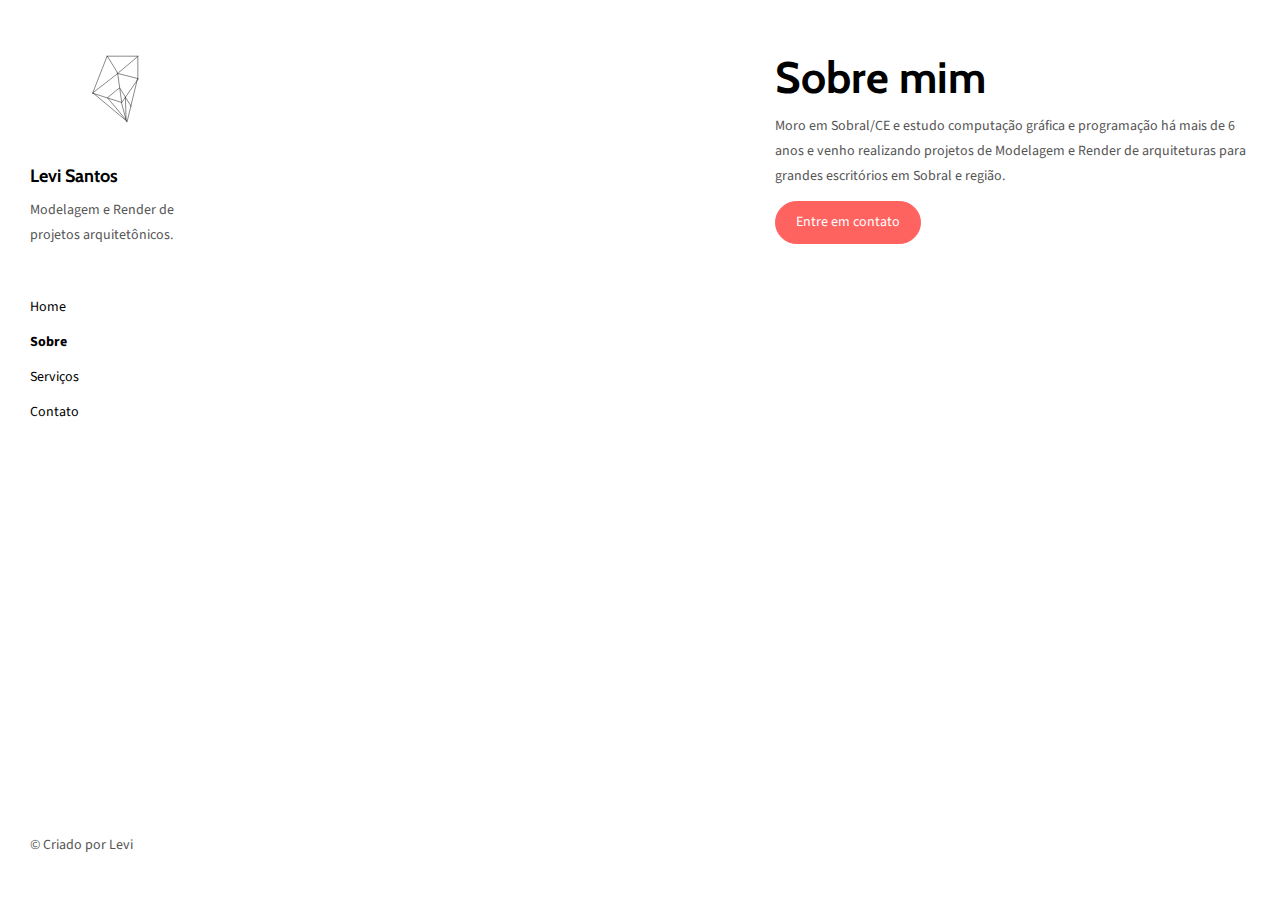
==== commit 01490974: "correção no about.html" ====
--- a/about.html
+++ b/about.html
@@ -81,7 +81,7 @@
       <div class="col-xs-12 col-md-6">
         <h1>Sobre mim</h1>
 
-          <p>Moro em Sobral/CE e estudo computação gráfica e programação a mais de 6 anos e venho realizando projetos
+          <p>Moro em Sobral/CE e estudo computação gráfica e programação há mais de 6 anos e venho realizando projetos
             de Modelagem e Render de arquiteturas para grandes escritórios em Sobral e região.
           </p>
 
